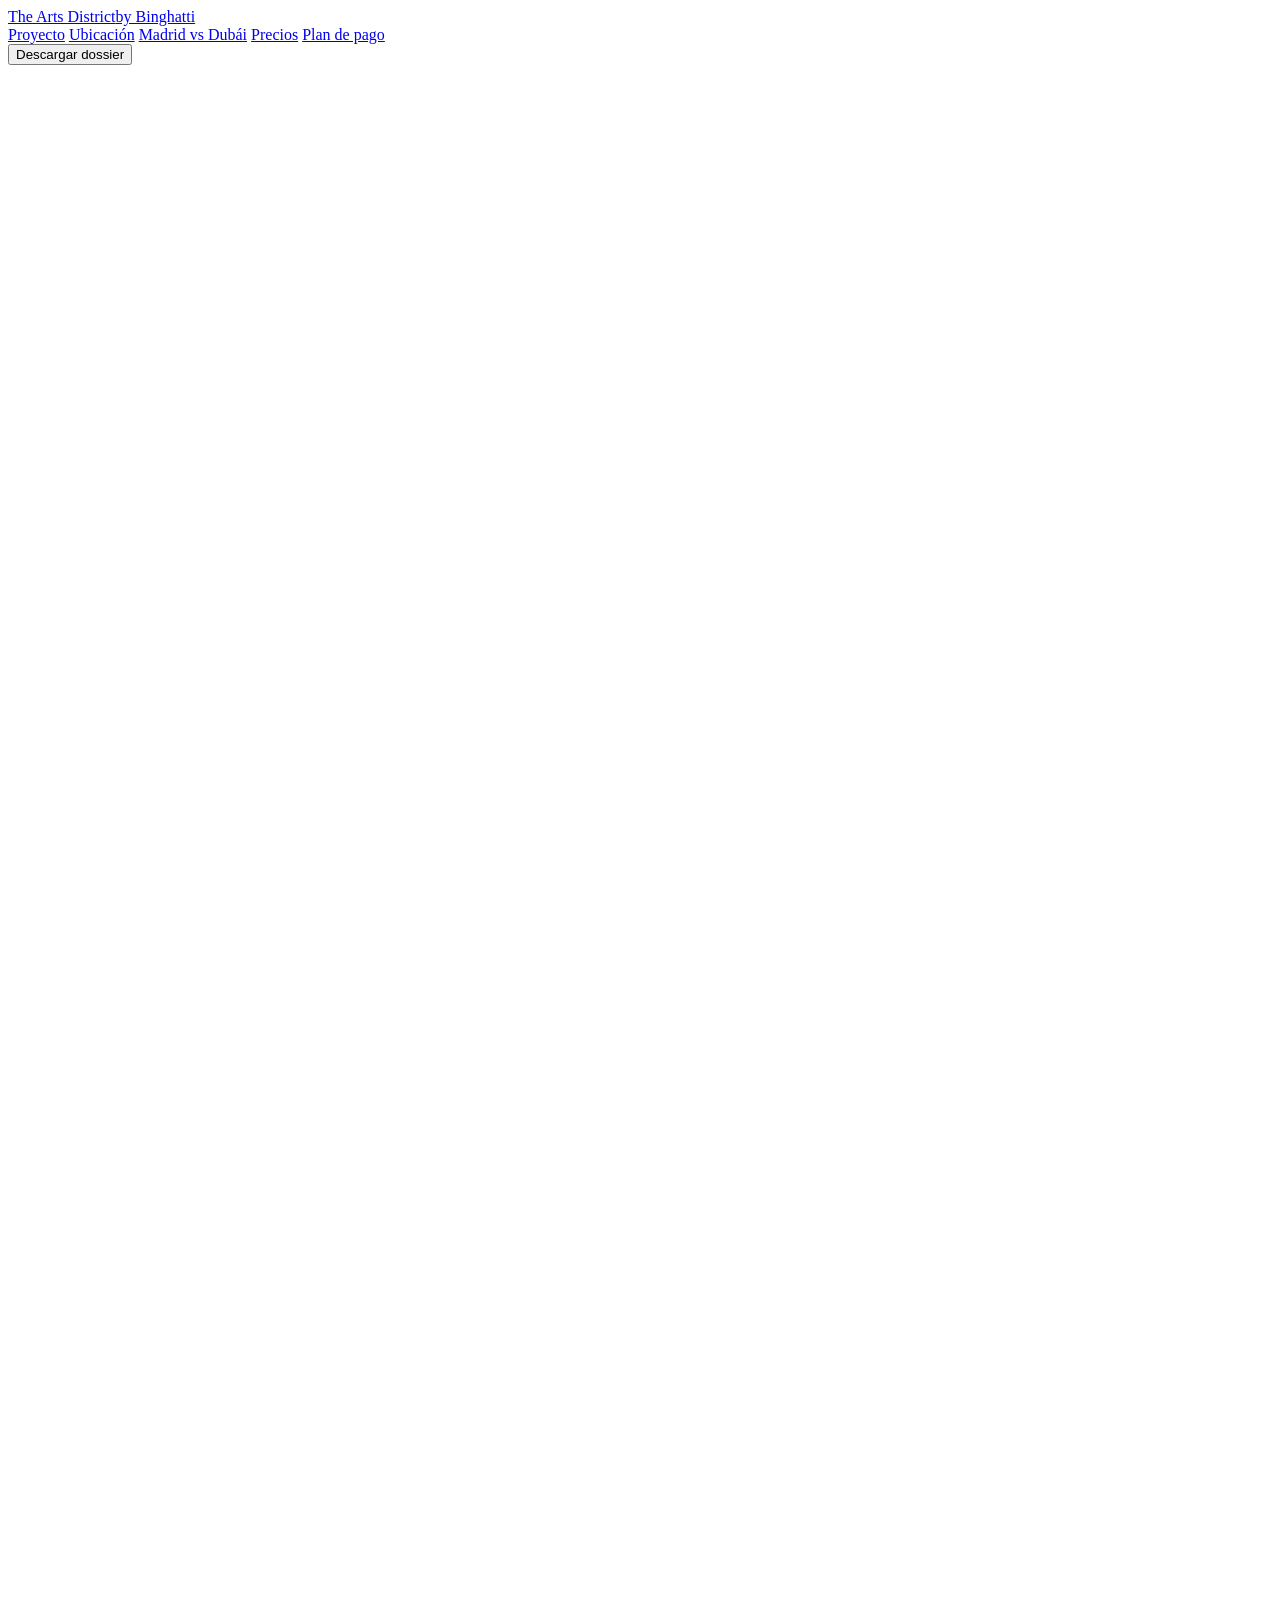
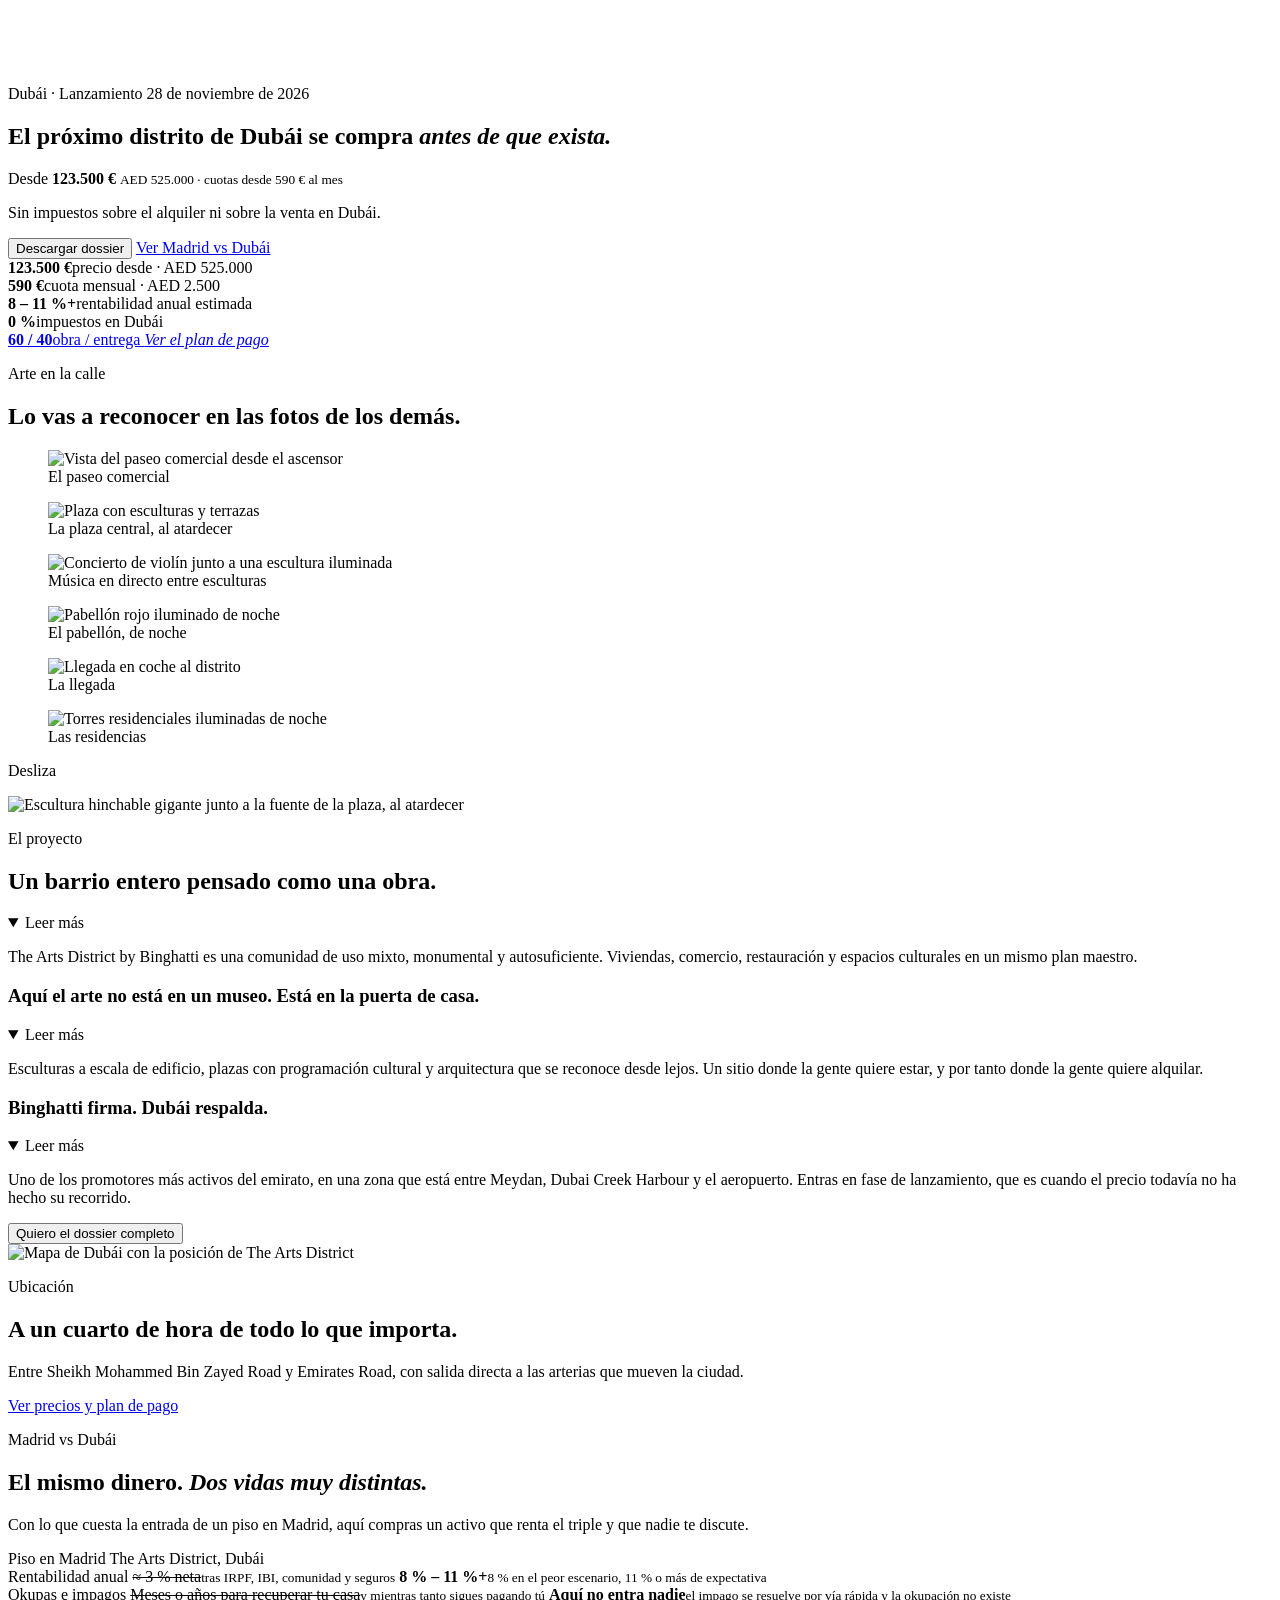
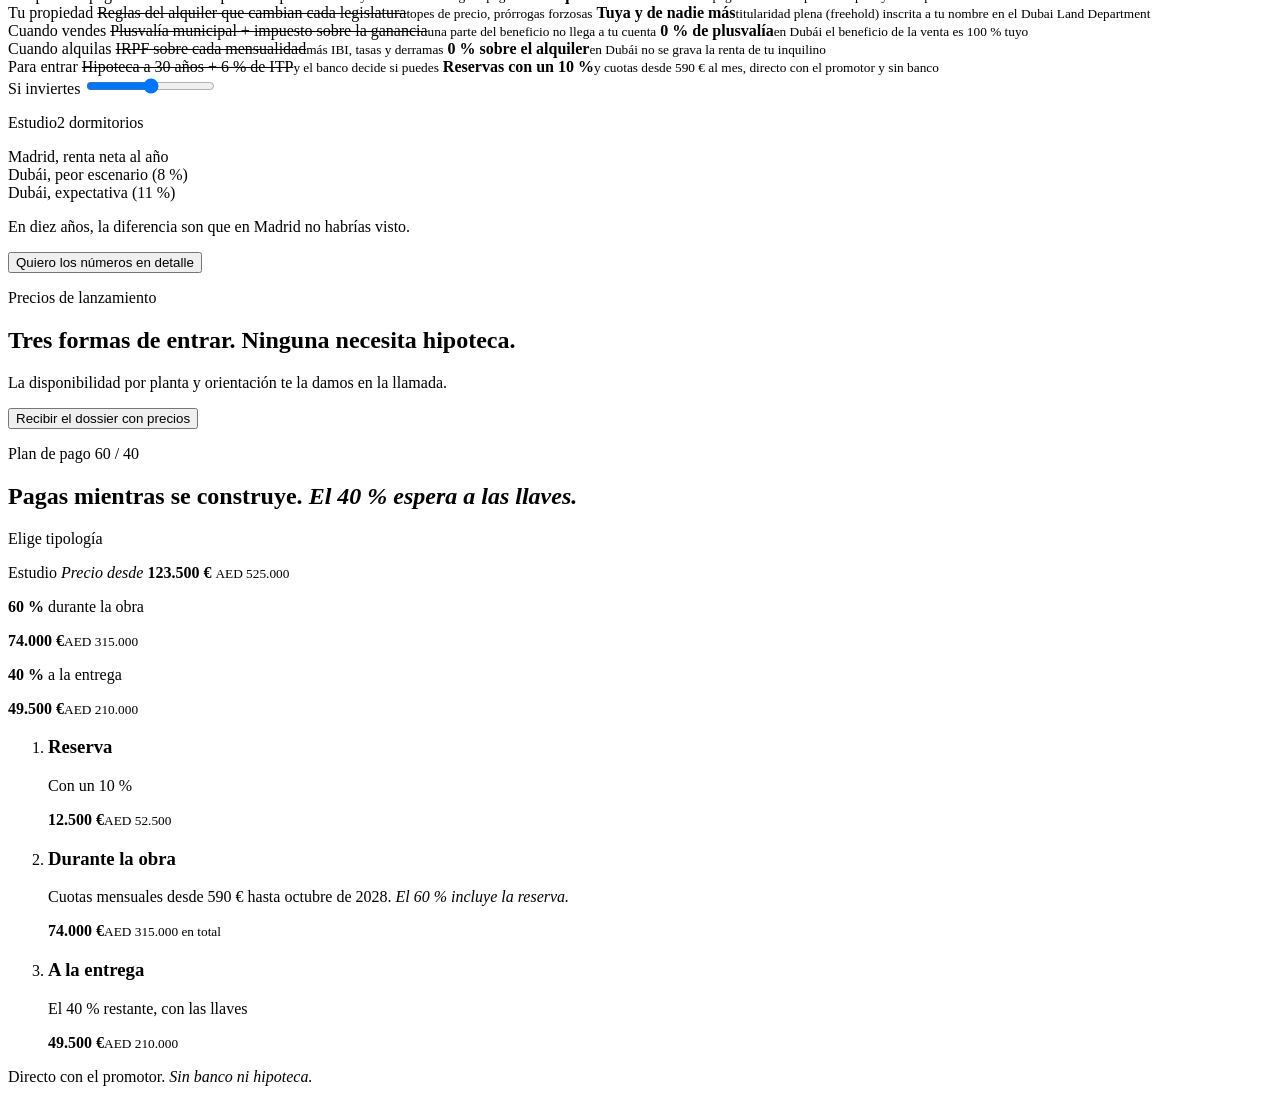
==== index.html @ 5433a5c9 "Las tres webs (A, B, C), dossier y README" ====
<!DOCTYPE html>
<html lang="es">
<head>
<meta charset="utf-8">
<meta name="viewport" content="width=device-width, initial-scale=1, viewport-fit=cover">
<meta name="theme-color" content="#1b0e09">
<title>The Arts District by Binghatti · Invierte en Dubái desde España</title>
<meta name="description" content="Estudios, 1 y 2 dormitorios en el nuevo distrito de las artes de Dubái. Desde 123.500 €, reserva con un 10 % y cuotas desde 590 € al mes.">
<link rel="preconnect" href="https://fonts.googleapis.com">
<link rel="preconnect" href="https://fonts.gstatic.com" crossorigin>
<link rel="stylesheet" href="https://fonts.googleapis.com/css2?family=Cormorant:ital,wght@0,300;0,400;0,500;1,300;1,400&family=Manrope:wght@400;500;600&display=swap">
<link rel="preload" as="image" href="assets/img/a-edificio-m.jpg" media="(max-width: 899px)">
<link rel="preload" as="image" href="assets/img/aerea.jpg" media="(min-width: 900px)">
<link rel="stylesheet" href="css/styles.css">
</head>
<body>

<header class="nav" id="nav">
  <a class="brand" href="#inicio" aria-label="The Arts District by Binghatti">
    <span class="brand-name">The Arts District</span><span class="brand-by">by Binghatti</span>
  </a>
  <nav class="nav-links" aria-label="Secciones">
    <a href="#proyecto">Proyecto</a>
    <a href="#ubicacion">Ubicación</a>
    <a href="#comparativa">Madrid vs Dubái</a>
    <a href="#precios">Precios</a>
    <a href="#plan" class="nav-plan">Plan de pago</a>
  </nav>
  <button class="btn btn-solid btn-sm nav-cta" data-lead="nav">Descargar dossier</button>
</header>

<main>

<!-- 1. PORTADA: el edificio primero -->
<section class="hero" id="inicio">
  <div class="hero-media">
    <picture>
      <source media="(min-width: 900px)" srcset="assets/img/aerea.jpg" width="1416" height="1600">
      <img src="assets/img/a-edificio-m.jpg" width="1000" height="1280" alt="El edificio de The Arts District visto desde el aire" fetchpriority="high">
    </picture>
    <p class="hero-tag">Dubái · Lanzamiento 28 de noviembre de 2026</p>
  </div>
  <div class="hero-panel">
    <h1>El próximo distrito de Dubái se compra <em>antes de que exista.</em></h1>
    <p class="hero-price">
      <span class="hero-from">Desde</span>
      <b data-precio>123.500 €</b>
      <small><span data-precio-aed>AED 525.000</span> · cuotas desde <span data-cuota>590 €</span> al mes</small>
    </p>
    <p class="hero-sub wide-only">Sin impuestos sobre el alquiler ni sobre la venta en Dubái.</p>
    <div class="hero-actions">
      <button class="btn btn-solid btn-block" data-lead="hero">Descargar dossier</button>
      <a class="btn btn-ghost wide-only" href="#comparativa">Ver Madrid vs Dubái</a>
    </div>
  </div>
</section>

<!-- 2. CIFRAS -->
<section class="figures" id="cifras" aria-label="Cifras clave">
  <div class="wrap figures-grid">
    <div><b data-precio>123.500 €</b><span>precio desde · AED 525.000</span></div>
    <div><b data-cuota>590 €</b><span>cuota mensual · AED 2.500</span></div>
    <div><b>8 – 11 %+</b><span>rentabilidad anual estimada</span></div>
    <div><b>0 %</b><span>impuestos en Dubái</span></div>
    <div><a class="fig-link" href="#plan"><b>60 / 40</b><span>obra / entrega <i>Ver el plan de pago</i></span></a></div>
  </div>
</section>

<!-- 3. GALERÍA -->
<section class="gallery" id="galeria">
  <div class="wrap gallery-head">
    <p class="eyebrow">Arte en la calle</p>
    <h2>Lo vas a reconocer en las fotos de los demás.</h2>
  </div>
  <div class="gallery-track" tabindex="0" aria-label="Galería de imágenes, desliza para ver más">
    <figure class="g-big"><img src="assets/img/a-ascensor-m.jpg" width="1239" height="1300" alt="Vista del paseo comercial desde el ascensor" loading="lazy"><figcaption>El paseo comercial</figcaption></figure>
    <figure class="g-wide"><img src="assets/img/a-plaza-m.jpg" srcset="assets/img/a-plaza-m.jpg 1700w, assets/img/plaza.jpg 2880w" sizes="(min-width: 900px) 62vw, 304px" width="1700" height="730" alt="Plaza con esculturas y terrazas" loading="lazy"><figcaption>La plaza central, al atardecer</figcaption></figure>
    <figure class="g-big"><img src="assets/img/a-violin-m.jpg" width="1040" height="1300" alt="Concierto de violín junto a una escultura iluminada" loading="lazy"><figcaption>Música en directo entre esculturas</figcaption></figure>
    <figure class="g-small"><img src="assets/img/pabellon.jpg" width="456" height="664" alt="Pabellón rojo iluminado de noche" loading="lazy"><figcaption>El pabellón, de noche</figcaption></figure>
    <figure class="g-small"><img src="assets/img/llegada.jpg" width="456" height="664" alt="Llegada en coche al distrito" loading="lazy"><figcaption>La llegada</figcaption></figure>
    <figure class="g-small"><img src="assets/img/torre-noche.jpg" width="456" height="664" alt="Torres residenciales iluminadas de noche" loading="lazy"><figcaption>Las residencias</figcaption></figure>
  </div>
  <p class="gallery-hint" aria-hidden="true">Desliza</p>
</section>

<!-- 4. PROYECTO -->
<section class="project" id="proyecto">
  <div class="project-media"><img src="assets/img/a-arte.jpg" width="1240" height="1237" alt="Escultura hinchable gigante junto a la fuente de la plaza, al atardecer" loading="lazy"></div>
  <div class="project-text">
    <article>
      <p class="eyebrow">El proyecto</p>
      <h2>Un barrio entero pensado como una obra.</h2>
      <details class="more"><summary>Leer más</summary>
        <p>The Arts District by Binghatti es una comunidad de uso mixto, monumental y autosuficiente. Viviendas, comercio, restauración y espacios culturales en un mismo plan maestro.</p>
      </details>
    </article>
    <article>
      <h3>Aquí el arte no está en un museo. Está en la puerta de casa.</h3>
      <details class="more"><summary>Leer más</summary>
        <p>Esculturas a escala de edificio, plazas con programación cultural y arquitectura que se reconoce desde lejos. Un sitio donde la gente quiere estar, y por tanto donde la gente quiere alquilar.</p>
      </details>
    </article>
    <article>
      <h3>Binghatti firma. Dubái respalda.</h3>
      <details class="more"><summary>Leer más</summary>
        <p>Uno de los promotores más activos del emirato, en una zona que está entre Meydan, Dubai Creek Harbour y el aeropuerto. Entras en fase de lanzamiento, que es cuando el precio todavía no ha hecho su recorrido.</p>
      </details>
      <button class="link-cta" data-lead="proyecto">Quiero el dossier completo</button>
    </article>
  </div>
</section>

<!-- 5. UBICACIÓN -->
<section class="location" id="ubicacion">
  <div class="location-map"><img src="assets/img/a-mapa-m.jpg" width="1400" height="1086" alt="Mapa de Dubái con la posición de The Arts District" loading="lazy"></div>
  <div class="location-body">
    <p class="eyebrow">Ubicación</p>
    <h2>A un cuarto de hora de todo lo que importa.</h2>
    <p class="location-note wide-only">Entre Sheikh Mohammed Bin Zayed Road y Emirates Road, con salida directa a las arterias que mueven la ciudad.</p>
    <ol class="distances" id="distances"></ol>
    <a class="link-cta" href="#precios">Ver precios y plan de pago</a>
  </div>
</section>

<!-- 6. COMPARATIVA -->
<section class="versus" id="comparativa">
  <div class="wrap">
    <div class="versus-head">
      <p class="eyebrow">Madrid vs Dubái</p>
      <h2>El mismo dinero. <em>Dos vidas muy distintas.</em></h2>
      <p class="wide-only">Con lo que cuesta la entrada de un piso en Madrid, aquí compras un activo que renta el triple y que nadie te discute.</p>
    </div>

    <div class="versus-table">
      <div class="vs-row vs-headrow" aria-hidden="true">
        <span></span>
        <span>Piso en Madrid</span>
        <span>The Arts District, Dubái</span>
      </div>
      <div class="vs-row">
        <span class="vs-k">Rentabilidad anual</span>
        <span class="vs-m"><s>≈ 3 % neta</s><small>tras IRPF, IBI, comunidad y seguros</small></span>
        <span class="vs-d"><b>8 % – 11 %+</b><small>8 % en el peor escenario, 11 % o más de expectativa</small></span>
      </div>
      <div class="vs-row">
        <span class="vs-k">Okupas e impagos</span>
        <span class="vs-m"><s>Meses o años para recuperar tu casa</s><small>y mientras tanto sigues pagando tú</small></span>
        <span class="vs-d"><b>Aquí no entra nadie</b><small>el impago se resuelve por vía rápida y la okupación no existe</small></span>
      </div>
      <div class="vs-row">
        <span class="vs-k">Tu propiedad</span>
        <span class="vs-m"><s>Reglas del alquiler que cambian cada legislatura</s><small>topes de precio, prórrogas forzosas</small></span>
        <span class="vs-d"><b>Tuya y de nadie más</b><small>titularidad plena (freehold) inscrita a tu nombre en el Dubai Land Department</small></span>
      </div>
      <div class="vs-row">
        <span class="vs-k">Cuando vendes</span>
        <span class="vs-m"><s>Plusvalía municipal + impuesto sobre la ganancia</s><small>una parte del beneficio no llega a tu cuenta</small></span>
        <span class="vs-d"><b>0 % de plusvalía</b><small>en Dubái el beneficio de la venta es 100 % tuyo</small></span>
      </div>
      <div class="vs-row">
        <span class="vs-k">Cuando alquilas</span>
        <span class="vs-m"><s>IRPF sobre cada mensualidad</s><small>más IBI, tasas y derramas</small></span>
        <span class="vs-d"><b>0 % sobre el alquiler</b><small>en Dubái no se grava la renta de tu inquilino</small></span>
      </div>
      <div class="vs-row">
        <span class="vs-k">Para entrar</span>
        <span class="vs-m"><s>Hipoteca a 30 años + 6 % de ITP</s><small>y el banco decide si puedes</small></span>
        <span class="vs-d"><b>Reservas con un 10 %</b><small>y cuotas desde <span data-cuota>590 €</span> al mes, directo con el promotor y sin banco</small></span>
      </div>
    </div>
  </div>

  <div class="calc" id="calc">
    <div class="calc-inner">
      <div class="calc-in">
        <label for="calc-range">Si inviertes</label>
        <output id="calc-amount" for="calc-range"></output>
        <input type="range" id="calc-range" aria-label="Importe de la inversión en euros">
        <p class="calc-scale" aria-hidden="true"><span>Estudio</span><span>2 dormitorios</span></p>
      </div>
      <div class="calc-out">
        <div class="calc-m"><span>Madrid, renta neta al año</span><s id="calc-madrid"></s></div>
        <div class="calc-d"><span>Dubái, peor escenario (8 %)</span><b id="calc-d8"></b></div>
        <div class="calc-d calc-top"><span>Dubái, expectativa (11 %)</span><b id="calc-d11"></b></div>
      </div>
      <p class="calc-line">En diez años, la diferencia son <b id="calc-diff"></b> que en Madrid no habrías visto.</p>
      <button class="btn btn-solid btn-block" data-lead="comparativa">Quiero los números en detalle</button>
    </div>
  </div>
</section>

<!-- 7. PRECIOS -->
<section class="prices" id="precios">
  <div class="wrap">
    <div class="prices-head">
      <p class="eyebrow">Precios de lanzamiento</p>
      <h2>Tres formas de entrar. Ninguna necesita hipoteca.</h2>
    </div>
    <div class="price-grid" id="price-grid"></div>
    <div class="inline-lead">
      <p>La disponibilidad por planta y orientación te la damos en la llamada.</p>
      <button class="btn btn-solid" data-lead="precios">Recibir el dossier con precios</button>
    </div>
  </div>
</section>

<!-- 8. PLAN DE PAGO 60 / 40 (main.js rellena #plan-tabs y los [data-plan]) -->
<section class="plan" id="plan">
  <div class="wrap">
    <div class="plan-head">
      <div>
        <p class="eyebrow">Plan de pago 60 / 40</p>
        <h2>Pagas mientras se construye. <em>El 40 % espera a las llaves.</em></h2>
      </div>
      <div class="plan-pick">
        <p class="plan-pick-label" id="plan-pick-label">Elige tipología</p>
        <div class="plan-tabs" id="plan-tabs" aria-labelledby="plan-pick-label"></div>
      </div>
    </div>

    <div class="plan-panel" id="plan-panel" aria-live="polite">
      <p class="plan-unit">
        <span><span data-plan="nombre">Estudio</span> <i>Precio desde</i></span>
        <b data-plan="precio">123.500 €</b>
        <small data-plan="precio-aed">AED 525.000</small>
      </p>

      <div class="split">
        <div class="split-a">
          <p class="split-k"><b>60 %</b> <span>durante la obra</span></p>
          <p class="split-v"><b data-plan="obra">74.000 €</b><small data-plan="obra-aed">AED 315.000</small></p>
        </div>
        <div class="split-b">
          <p class="split-k"><b>40 %</b> <span>a la entrega</span></p>
          <p class="split-v"><b data-plan="entrega">49.500 €</b><small data-plan="entrega-aed">AED 210.000</small></p>
        </div>
      </div>

      <ol class="stages">
        <li>
          <div class="stage-t"><h3>Reserva</h3><p>Con un 10 %</p></div>
          <p class="stage-v"><b data-plan="reserva">12.500 €</b><small data-plan="reserva-aed">AED 52.500</small></p>
        </li>
        <li>
          <div class="stage-t"><h3>Durante la obra</h3><p>Cuotas mensuales desde <span data-plan="cuota">590 €</span> hasta octubre de 2028. <i>El 60 % incluye la reserva.</i></p></div>
          <p class="stage-v"><b data-plan="obra">74.000 €</b><small><span data-plan="obra-aed">AED 315.000</span> en total</small></p>
        </li>
        <li>
          <div class="stage-t"><h3>A la entrega</h3><p>El 40 % restante, con las llaves</p></div>
          <p class="stage-v"><b data-plan="entrega">49.500 €</b><small data-plan="entrega-aed">AED 210.000</small></p>
        </li>
      </ol>
    </div>

    <div class="plan-foot">
      <p>Directo con el promotor. <em>Sin banco ni hipoteca.</em></p>
      <button class="btn btn-solid" data-lead="plan" data-plan-lead>Recibir el plan de pago completo</button>
    </div>
  </div>
</section>

<!-- 9. PREGUNTAS -->
<section class="faq" id="faq">
  <div class="wrap faq-grid">
    <div class="faq-head">
      <p class="eyebrow">Preguntas frecuentes</p>
      <h2>Seis dudas, seis respuestas cortas.</h2>
    </div>
    <div class="faq-list">
      <details><summary>¿Cuánto necesito para empezar?</summary><p>La reserva es del 10 %. A partir de ahí, cuotas mensuales desde <span data-cuota>590 €</span> durante la obra.</p></details>
      <details><summary>¿Necesito hipoteca?</summary><p>No. El plan 60 / 40 se paga directamente al promotor: 60 % durante la obra y 40 % a la entrega.</p></details>
      <details><summary>¿Hay gastos de compra?</summary><p>Sí. En la reserva se abonan el 4 % del Dubai Land Department y la tasa de registro Oqood. Te damos el desglose exacto en la llamada.</p></details>
      <details><summary>¿La propiedad queda a mi nombre?</summary><p>Sí. Es titularidad plena (freehold), inscrita a tu nombre en el Dubai Land Department.</p></details>
      <details><summary>¿Qué rentabilidad puedo esperar?</summary><p>Estimamos un 8 % en el peor escenario y un 11 % o más como expectativa. Son estimaciones, no una garantía.</p></details>
      <details><summary>¿Qué recibo al dejar mis datos?</summary><p>El dossier en PDF al momento y una llamada para ver disponibilidad y resolver dudas. Sin compromiso.</p></details>
    </div>
    <p class="faq-cta"><button class="link-cta" data-lead="faq">Resolver mis dudas en una llamada</button></p>
  </div>
</section>

<!-- 10. CIERRE -->
<section class="closing" id="dossier">
  <div class="closing-media"><img src="assets/img/a-canyon-m.jpg" srcset="assets/img/a-canyon-m.jpg 1600w, assets/img/canyon.jpg 2880w" sizes="100vw" width="1600" height="679" alt="" loading="lazy"></div>
  <div class="closing-grid">
    <div class="closing-text">
      <p class="eyebrow">Lista prioritaria</p>
      <h2>Las mejores unidades se asignan el 28 de noviembre.</h2>
      <div class="steps" id="pasos">
        <p class="steps-title">Cómo funciona</p>
        <ol>
          <li><b>Descarga el dossier</b><span>Precios, plan de pago completo y planos, en un PDF.</span></li>
          <li><b>Te llamamos</b><span>Vemos qué unidades quedan, a qué precio, y resolvemos tus dudas.</span></li>
          <li><b>Reservas desde España</b><span>Con un 10 % y directo con el promotor.</span></li>
        </ol>
      </div>
    </div>
    <form class="lead-form" data-form="cierre" novalidate>
      <h3>Descarga el dossier</h3>
      <p class="lm-sub">Un PDF que se descarga al momento.</p>
      <div class="incl">
        <p>Qué incluye el dossier</p>
        <ul>
          <li>Precios de salida por tipología</li>
          <li>Plan de pago completo, mes a mes</li>
          <li>Planos de estudio, 1 y 2 dormitorios</li>
        </ul>
      </div>
      <div class="field"><label for="c-nombre">Nombre</label><input id="c-nombre" name="nombre" type="text" autocomplete="name" required></div>
      <div class="field field-tel"><label for="c-tel">Teléfono (WhatsApp)</label>
        <div class="tel"><select name="prefijo" aria-label="Prefijo" id="c-pref"></select><input id="c-tel" name="telefono" type="tel" inputmode="tel" autocomplete="tel-national" required></div></div>
      <div class="field"><label for="c-email">Email</label><input id="c-email" name="email" type="email" autocomplete="email" required></div>
      <div class="field"><label for="c-tipo">Me interesa</label><select id="c-tipo" name="tipologia"><option>Estudio</option><option>1 dormitorio</option><option>2 dormitorios</option><option>Aún no lo sé</option></select></div>
      <p class="form-error" role="alert" hidden></p>
      <button class="btn btn-solid btn-block" type="submit">Descargar dossier</button>
      <p class="form-note">Sin compromiso. Solo te llamamos para este proyecto.</p>
      <div class="form-done" role="status" hidden><b>Listo.</b> <span>Tu dossier se está descargando. Te llamamos en breve.</span> <a href="assets/dossier-the-arts-district.pdf" download>Descargar de nuevo</a></div>
    </form>
  </div>
  <p class="endline">The Arts District by Binghatti · Dubái, Emiratos Árabes Unidos</p>
</section>

</main>

<div class="mobile-bar"><span>Desde <b data-precio>123.500 €</b></span><button class="btn btn-solid btn-sm" data-lead="barra-movil">Descargar dossier</button></div>

<!-- Formulario en ventana -->
<div class="modal" id="lead-modal" hidden>
  <div class="modal-back" data-close></div>
  <div class="modal-box" role="dialog" aria-modal="true" aria-labelledby="lm-title">
    <button class="modal-x" data-close aria-label="Cerrar">×</button>
    <div class="modal-media"><img src="assets/img/a-ascensor-m.jpg" width="1239" height="1300" alt="" loading="lazy"></div>
    <form class="lead-form lead-form-modal" data-form="modal" novalidate>
      <h3 id="lm-title">Descarga el dossier</h3>
      <p class="lm-sub">Un PDF que se descarga al momento.</p>
      <div class="incl">
        <p>Qué incluye el dossier</p>
        <ul>
          <li>Precios de salida por tipología</li>
          <li>Plan de pago completo, mes a mes</li>
          <li>Planos de estudio, 1 y 2 dormitorios</li>
        </ul>
      </div>
      <div class="field"><label for="m-nombre">Nombre</label><input id="m-nombre" name="nombre" type="text" autocomplete="name" required></div>
      <div class="field field-tel"><label for="m-tel">Teléfono (WhatsApp)</label>
        <div class="tel"><select name="prefijo" aria-label="Prefijo" id="m-pref"></select><input id="m-tel" name="telefono" type="tel" inputmode="tel" autocomplete="tel-national" required></div></div>
      <div class="field"><label for="m-email">Email</label><input id="m-email" name="email" type="email" autocomplete="email" required></div>
      <div class="field"><label for="m-tipo">Me interesa</label><select id="m-tipo" name="tipologia"><option>Estudio</option><option>1 dormitorio</option><option>2 dormitorios</option><option>Aún no lo sé</option></select></div>
      <p class="form-error" role="alert" hidden></p>
      <button class="btn btn-solid btn-block" type="submit">Descargar dossier</button>
      <p class="form-note">Sin compromiso. Solo te llamamos para este proyecto.</p>
      <div class="form-done" role="status" hidden><b>Listo.</b> <span>Tu dossier se está descargando. Te llamamos en breve.</span> <a href="assets/dossier-the-arts-district.pdf" download>Descargar de nuevo</a></div>
    </form>
  </div>
</div>

<script src="js/data.js"></script>
<script src="js/main.js"></script>
<script>
/* Solo para esta versión: relleno del deslizador, textos desplegados en pantallas anchas,
   transición breve al cambiar de tipología en el plan y título de la ventana según el botón pulsado. */
(function () {
  var r = document.getElementById("calc-range");
  function fill() { r.style.setProperty("--p", ((r.value - r.min) / (r.max - r.min) * 100) + "%"); }
  r.addEventListener("input", fill); fill();
  var wide = window.matchMedia("(min-width: 900px)");
  function openAll() { if (wide.matches) document.querySelectorAll("details.more").forEach(function (d) { d.open = true; }); }
  openAll();
  if (wide.addEventListener) wide.addEventListener("change", openAll);

  var panel = document.getElementById("plan-panel"), tabs = document.getElementById("plan-tabs");
  tabs.addEventListener("click", function (e) {
    if (!e.target.closest("button[data-u]")) return;
    panel.classList.remove("is-swap"); void panel.offsetWidth; panel.classList.add("is-swap");
  });

  var title = document.getElementById("lm-title"), base = title.textContent;
  document.addEventListener("click", function (e) {
    var b = e.target.closest("[data-lead]"); if (!b) return;
    var src = b.dataset.lead;
    title.textContent = src === "plan" ? "Recibe el plan de pago completo"
      : src.indexOf("precio-") === 0 ? "Disponibilidad y dossier"
      : src === "faq" ? "Dossier y llamada" : base;
  });
})();
</script>
</body>
</html>
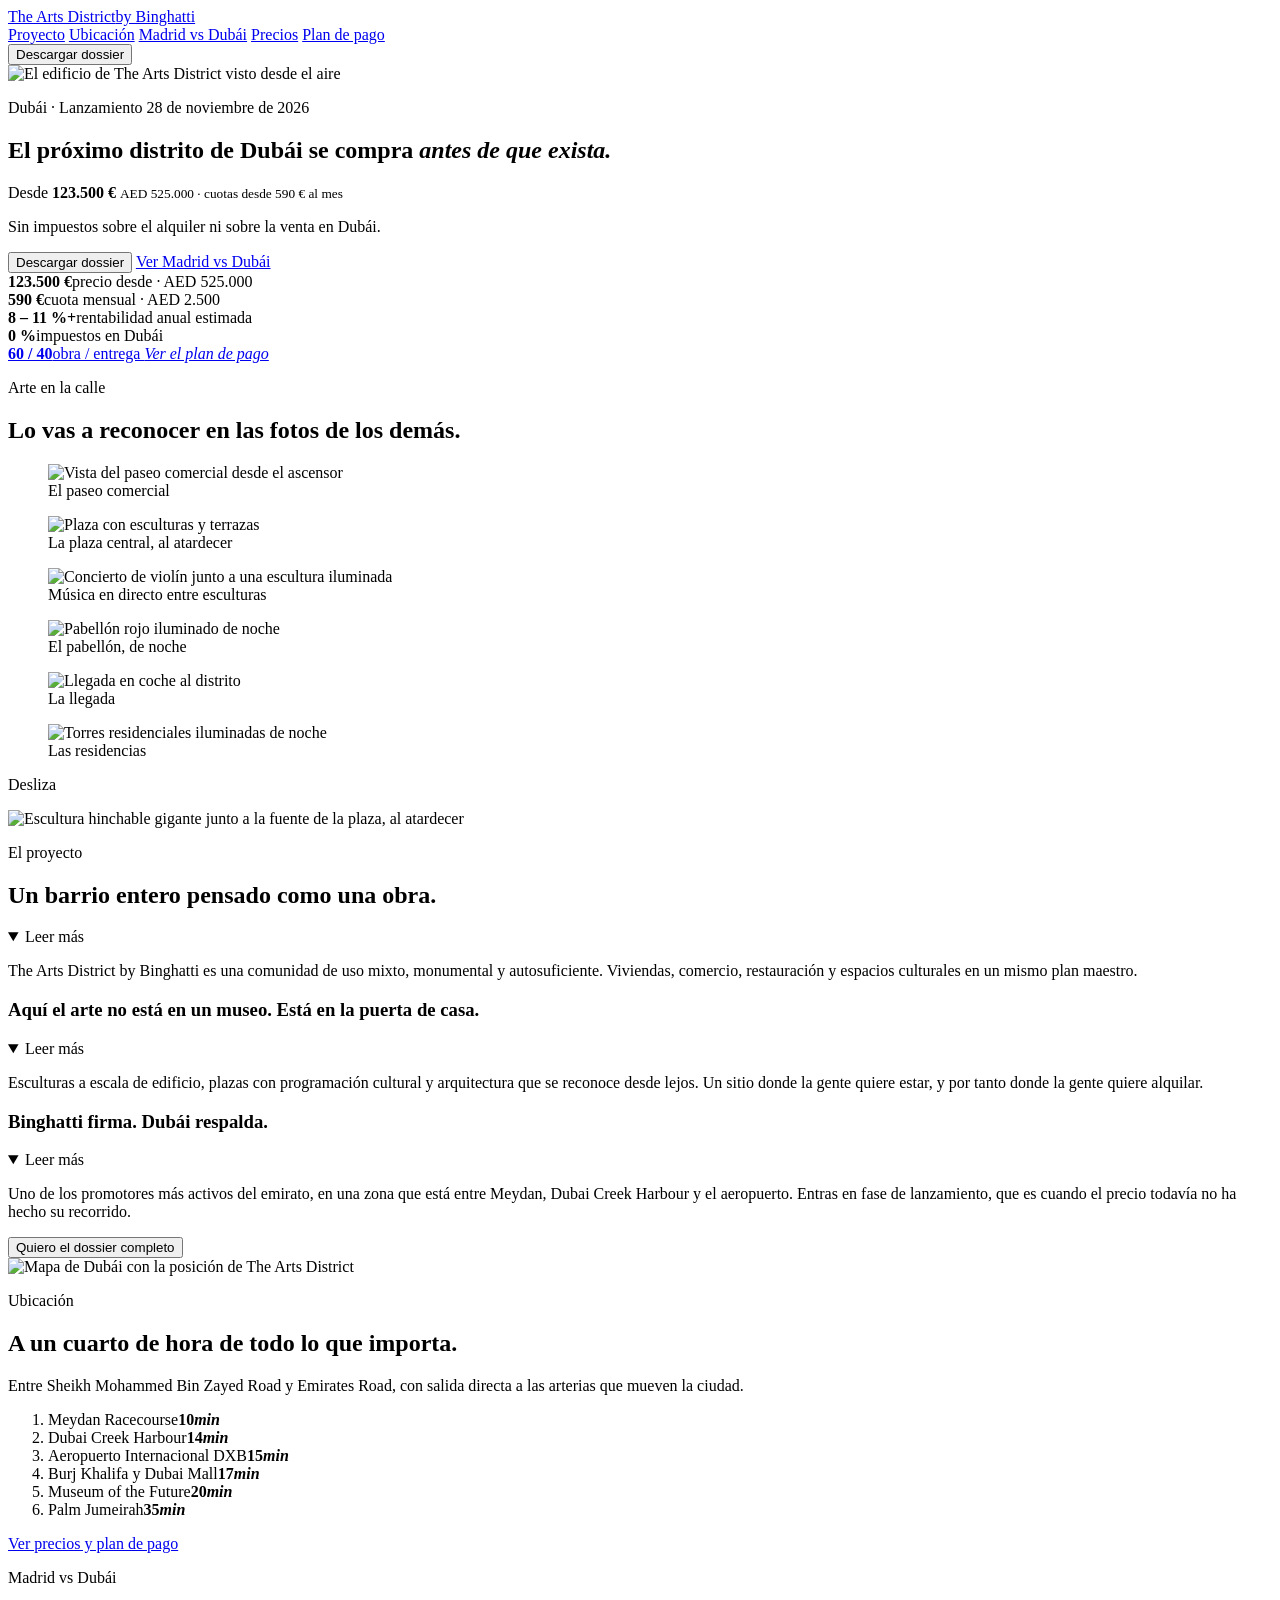
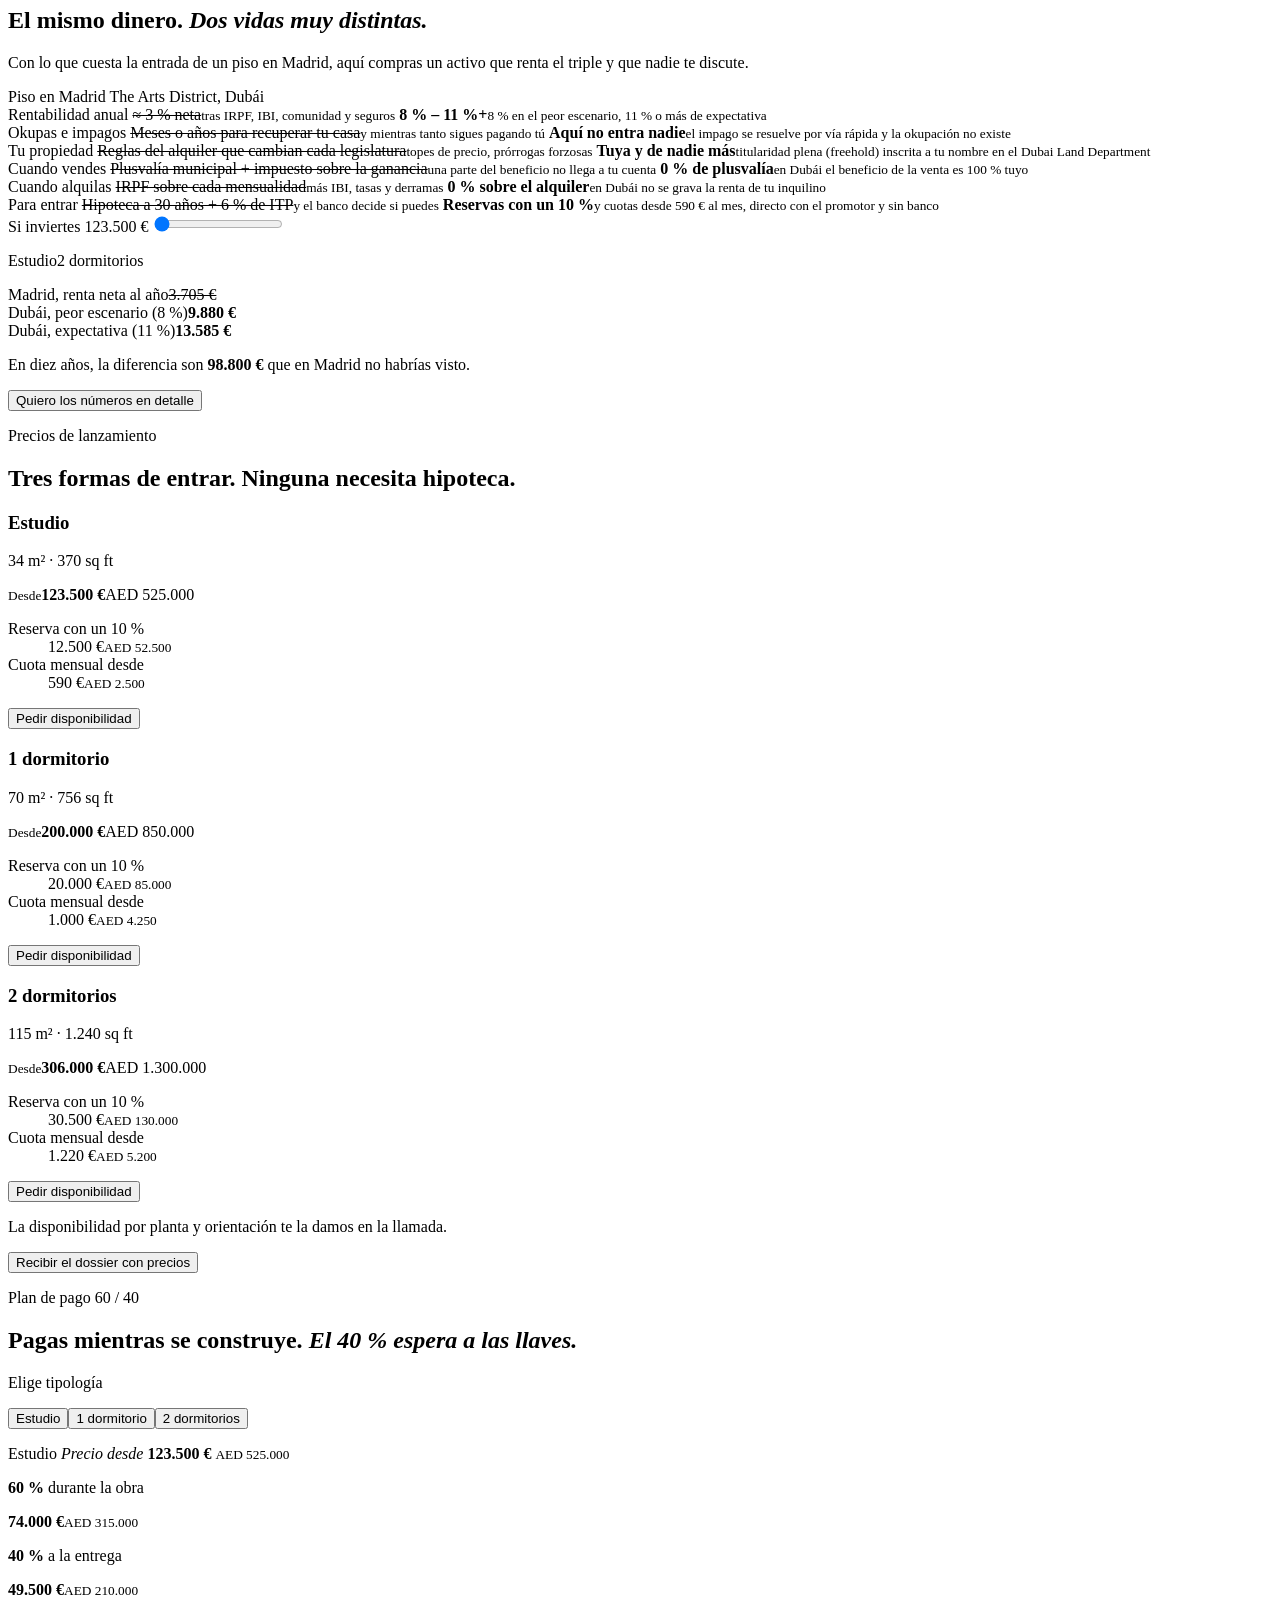
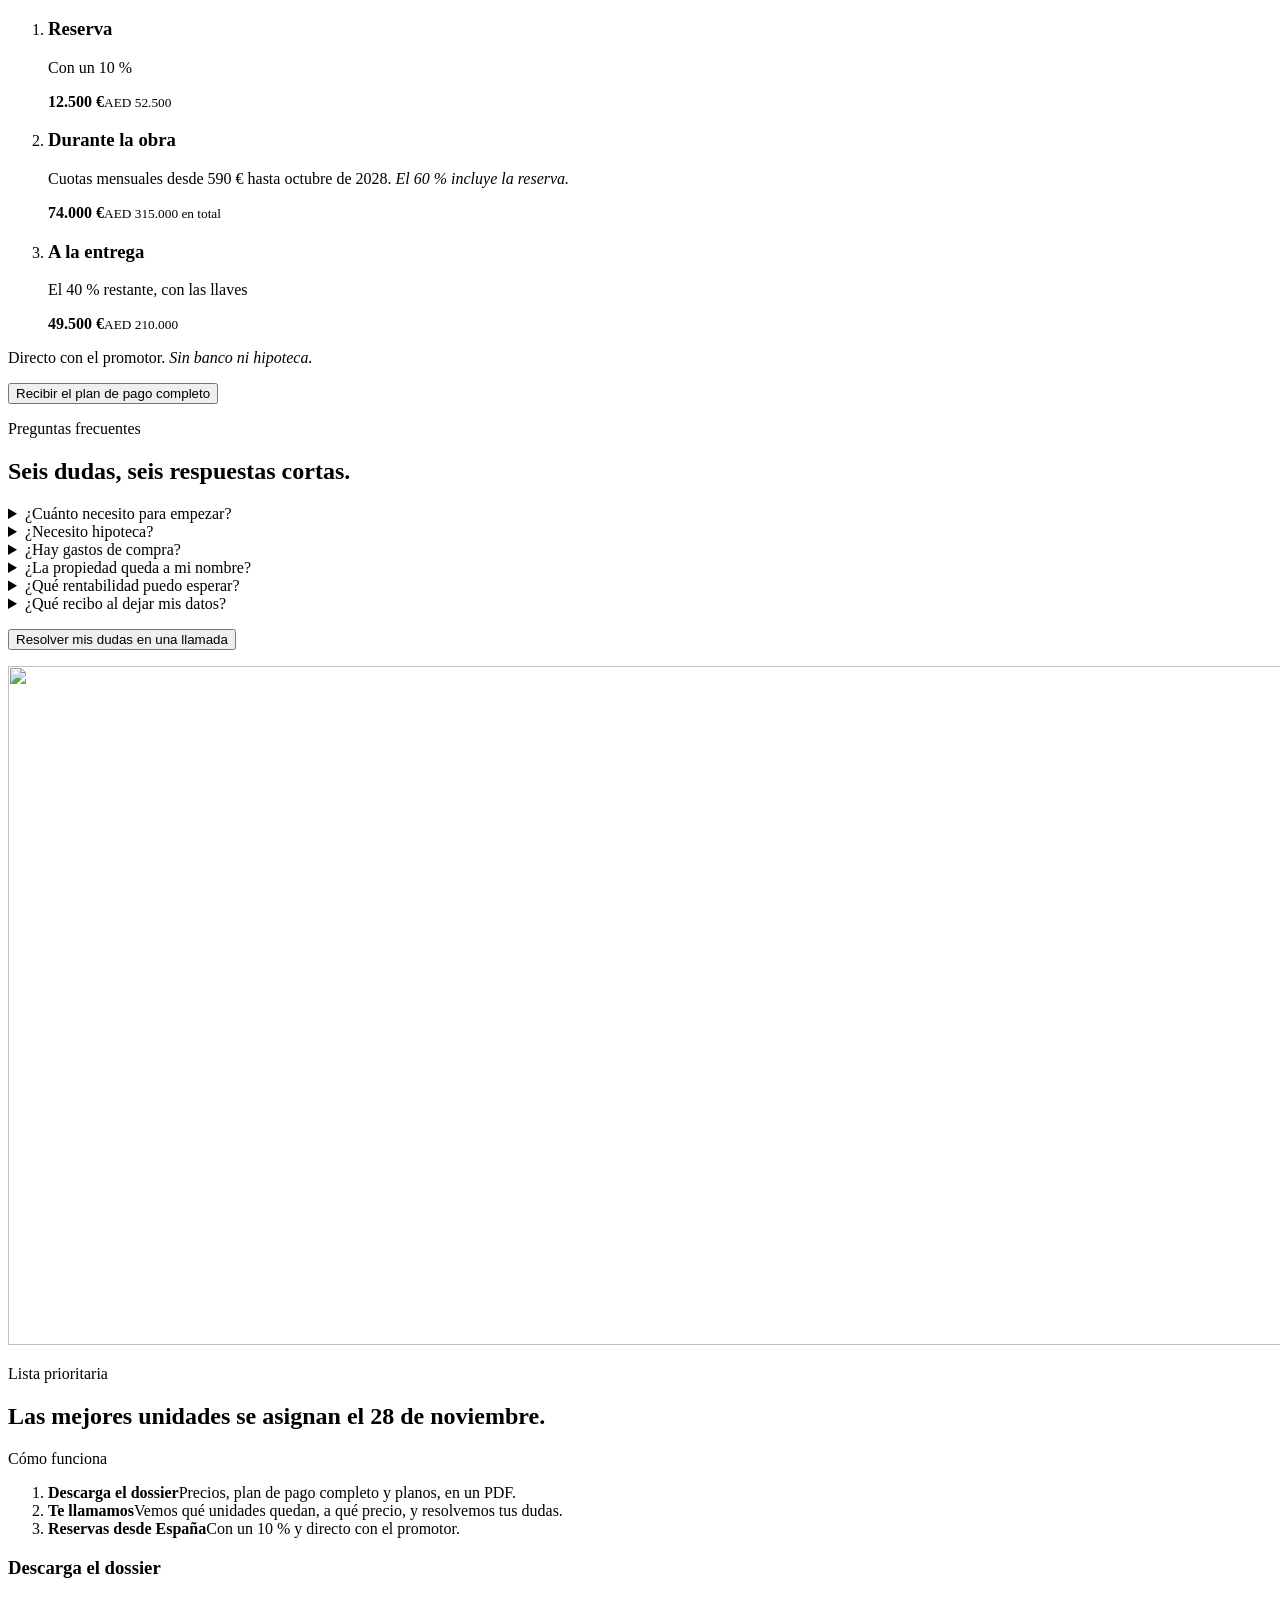
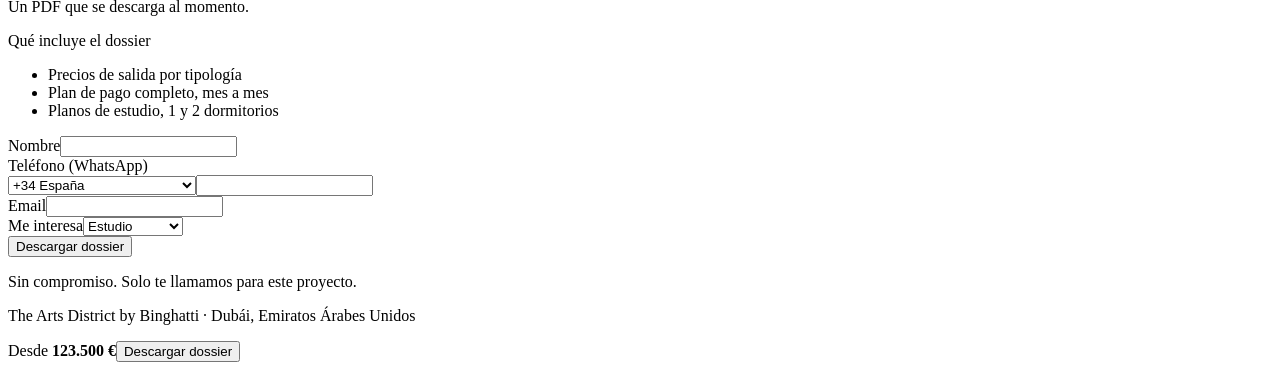
==== commit 9a25230b: "Web Atardecer: index.html con SEO y archivos de hosting" ====
--- a/index.html
+++ b/index.html
@@ -6,6 +6,138 @@
 <meta name="theme-color" content="#1b0e09">
 <title>The Arts District by Binghatti · Invierte en Dubái desde España</title>
 <meta name="description" content="Estudios, 1 y 2 dormitorios en el nuevo distrito de las artes de Dubái. Desde 123.500 €, reserva con un 10 % y cuotas desde 590 € al mes.">
+<meta name="robots" content="index, follow, max-image-preview:large, max-snippet:-1">
+<link rel="canonical" href="https://TU-DOMINIO.com/">
+<link rel="icon" href="favicon.svg" type="image/svg+xml">
+<link rel="apple-touch-icon" href="apple-touch-icon.png">
+<meta property="og:type" content="website">
+<meta property="og:locale" content="es_ES">
+<meta property="og:site_name" content="The Arts District by Binghatti">
+<meta property="og:title" content="The Arts District by Binghatti · Invierte en Dubái desde España">
+<meta property="og:description" content="Estudios, 1 y 2 dormitorios en el nuevo distrito de las artes de Dubái. Desde 123.500 €, reserva con un 10 % y cuotas desde 590 € al mes.">
+<meta property="og:url" content="https://TU-DOMINIO.com/">
+<meta property="og:image" content="https://TU-DOMINIO.com/assets/img/og.jpg">
+<meta property="og:image:width" content="1200">
+<meta property="og:image:height" content="630">
+<meta property="og:image:alt" content="The Arts District by Binghatti, Dubái">
+<meta name="twitter:card" content="summary_large_image">
+<meta name="twitter:title" content="The Arts District by Binghatti · Invierte en Dubái desde España">
+<meta name="twitter:description" content="Estudios, 1 y 2 dormitorios en el nuevo distrito de las artes de Dubái. Desde 123.500 €, reserva con un 10 % y cuotas desde 590 € al mes.">
+<meta name="twitter:image" content="https://TU-DOMINIO.com/assets/img/og.jpg">
+<script type="application/ld+json">
+{
+ "@context": "https://schema.org",
+ "@graph": [
+  {
+   "@type": "WebSite",
+   "@id": "https://TU-DOMINIO.com/#website",
+   "url": "https://TU-DOMINIO.com/",
+   "name": "The Arts District by Binghatti",
+   "inLanguage": "es"
+  },
+  {
+   "@type": "RealEstateListing",
+   "@id": "https://TU-DOMINIO.com/#webpage",
+   "url": "https://TU-DOMINIO.com/",
+   "name": "The Arts District by Binghatti · Invierte en Dubái desde España",
+   "description": "Estudios, 1 y 2 dormitorios en el nuevo distrito de las artes de Dubái. Desde 123.500 €, reserva con un 10 % y cuotas desde 590 € al mes.",
+   "inLanguage": "es",
+   "isPartOf": {
+    "@id": "https://TU-DOMINIO.com/#website"
+   },
+   "primaryImageOfPage": {
+    "@type": "ImageObject",
+    "url": "https://TU-DOMINIO.com/assets/img/og.jpg",
+    "width": 1200,
+    "height": 630
+   },
+   "about": {
+    "@id": "https://TU-DOMINIO.com/#proyecto"
+   },
+   "offers": {
+    "@type": "AggregateOffer",
+    "priceCurrency": "AED",
+    "lowPrice": 525000,
+    "highPrice": 1300000,
+    "offerCount": 3,
+    "availability": "https://schema.org/PreOrder"
+   }
+  },
+  {
+   "@type": "ApartmentComplex",
+   "@id": "https://TU-DOMINIO.com/#proyecto",
+   "name": "The Arts District by Binghatti",
+   "description": "Estudios y apartamentos de 1 y 2 dormitorios en el nuevo distrito de las artes de Dubái.",
+   "image": "https://TU-DOMINIO.com/assets/img/og.jpg",
+   "brand": {
+    "@type": "Brand",
+    "name": "Binghatti"
+   },
+   "address": {
+    "@type": "PostalAddress",
+    "addressLocality": "Dubái",
+    "addressCountry": "AE"
+   }
+  },
+  {
+   "@type": "FAQPage",
+   "@id": "https://TU-DOMINIO.com/#faq",
+   "inLanguage": "es",
+   "mainEntity": [
+    {
+     "@type": "Question",
+     "name": "¿Cuánto necesito para empezar?",
+     "acceptedAnswer": {
+      "@type": "Answer",
+      "text": "La reserva es del 10 %. A partir de ahí, cuotas mensuales desde 590 € durante la obra."
+     }
+    },
+    {
+     "@type": "Question",
+     "name": "¿Necesito hipoteca?",
+     "acceptedAnswer": {
+      "@type": "Answer",
+      "text": "No. El plan 60 / 40 se paga directamente al promotor: 60 % durante la obra y 40 % a la entrega."
+     }
+    },
+    {
+     "@type": "Question",
+     "name": "¿Hay gastos de compra?",
+     "acceptedAnswer": {
+      "@type": "Answer",
+      "text": "Sí. En la reserva se abonan el 4 % del Dubai Land Department y la tasa de registro Oqood. Te damos el desglose exacto en la llamada."
+     }
+    },
+    {
+     "@type": "Question",
+     "name": "¿La propiedad queda a mi nombre?",
+     "acceptedAnswer": {
+      "@type": "Answer",
+      "text": "Sí. Es titularidad plena (freehold), inscrita a tu nombre en el Dubai Land Department."
+     }
+    },
+    {
+     "@type": "Question",
+     "name": "¿Qué rentabilidad puedo esperar?",
+     "acceptedAnswer": {
+      "@type": "Answer",
+      "text": "Estimamos un 8 % en el peor escenario y un 11 % o más como expectativa. Son estimaciones, no una garantía."
+     }
+    },
+    {
+     "@type": "Question",
+     "name": "¿Qué recibo al dejar mis datos?",
+     "acceptedAnswer": {
+      "@type": "Answer",
+      "text": "El dossier en PDF al momento y una llamada para ver disponibilidad y resolver dudas. Sin compromiso."
+     }
+    }
+   ]
+  }
+ ]
+}
+</script>
+<!-- Analítica: pega aquí el código de Google Analytics / píxel de Meta cuando lo tengas -->
 <link rel="preconnect" href="https://fonts.googleapis.com">
 <link rel="preconnect" href="https://fonts.gstatic.com" crossorigin>
 <link rel="stylesheet" href="https://fonts.googleapis.com/css2?family=Cormorant:ital,wght@0,300;0,400;0,500;1,300;1,400&family=Manrope:wght@400;500;600&display=swap">
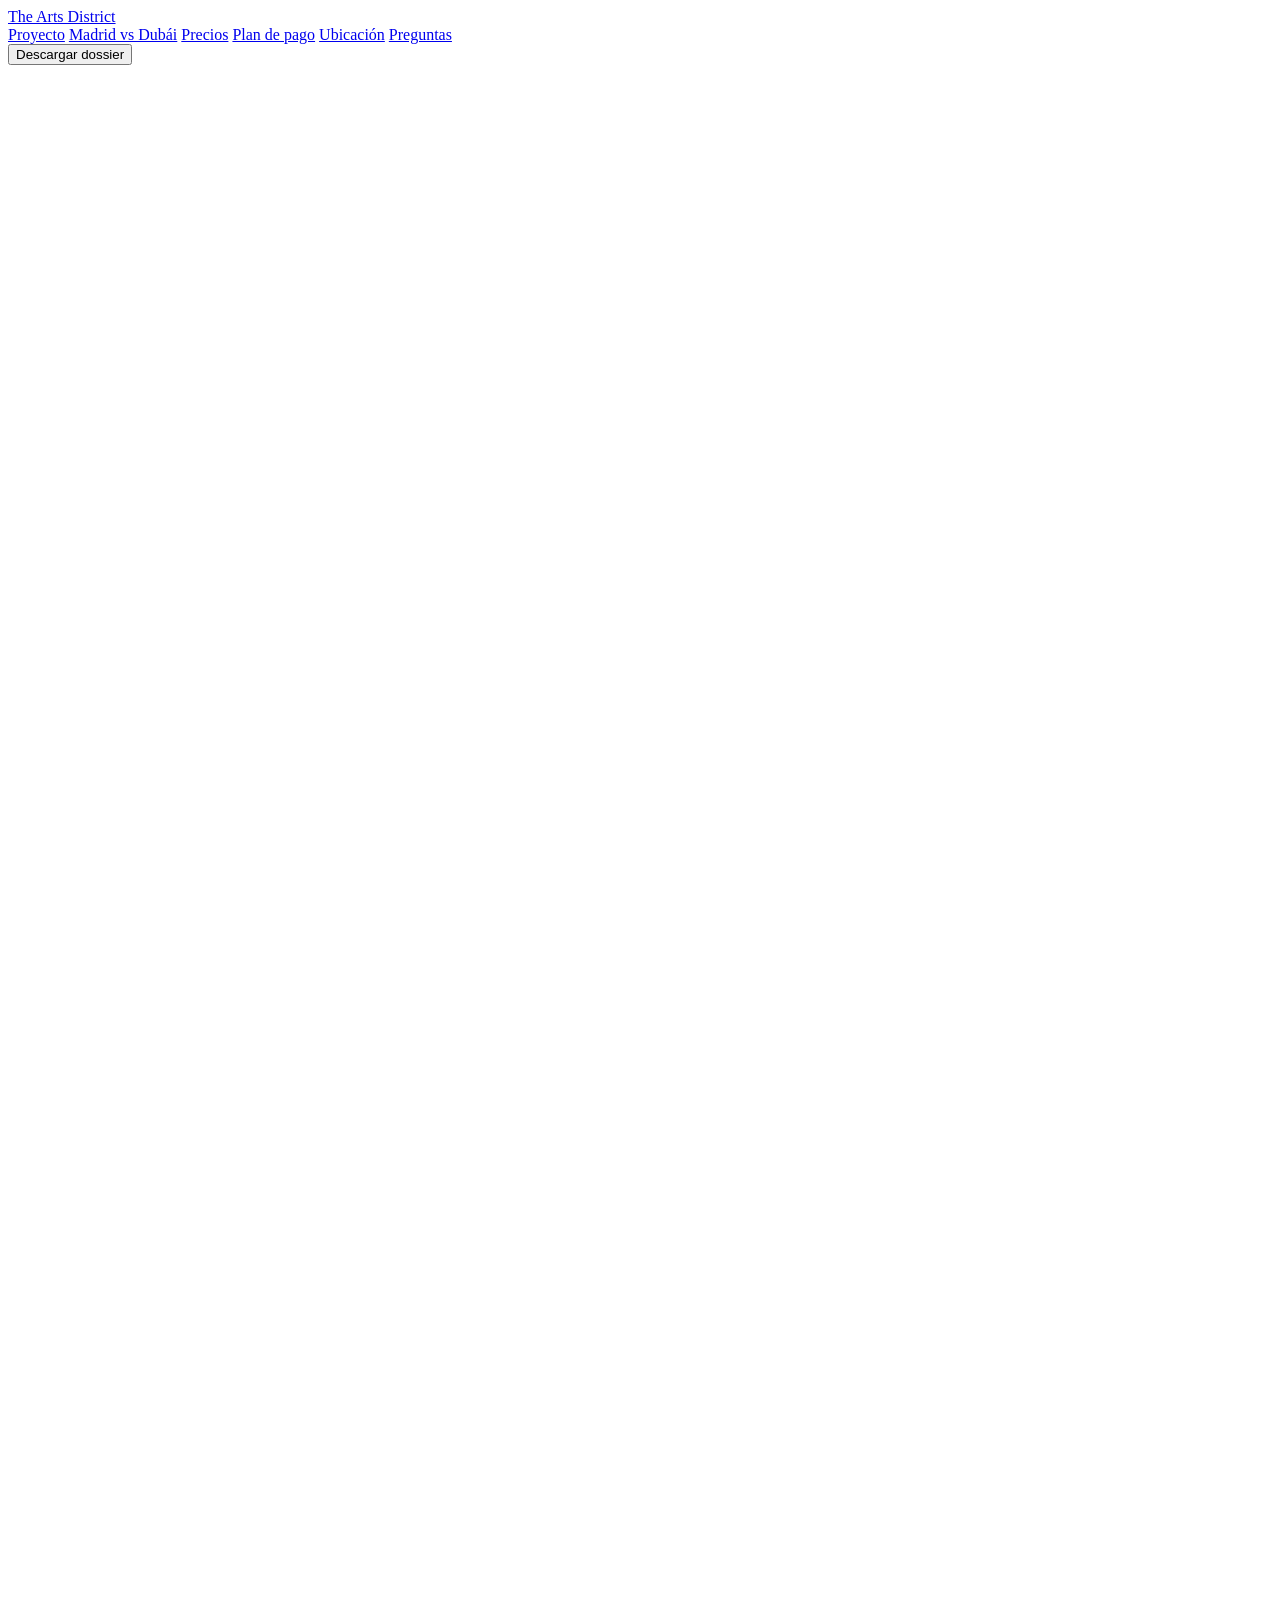
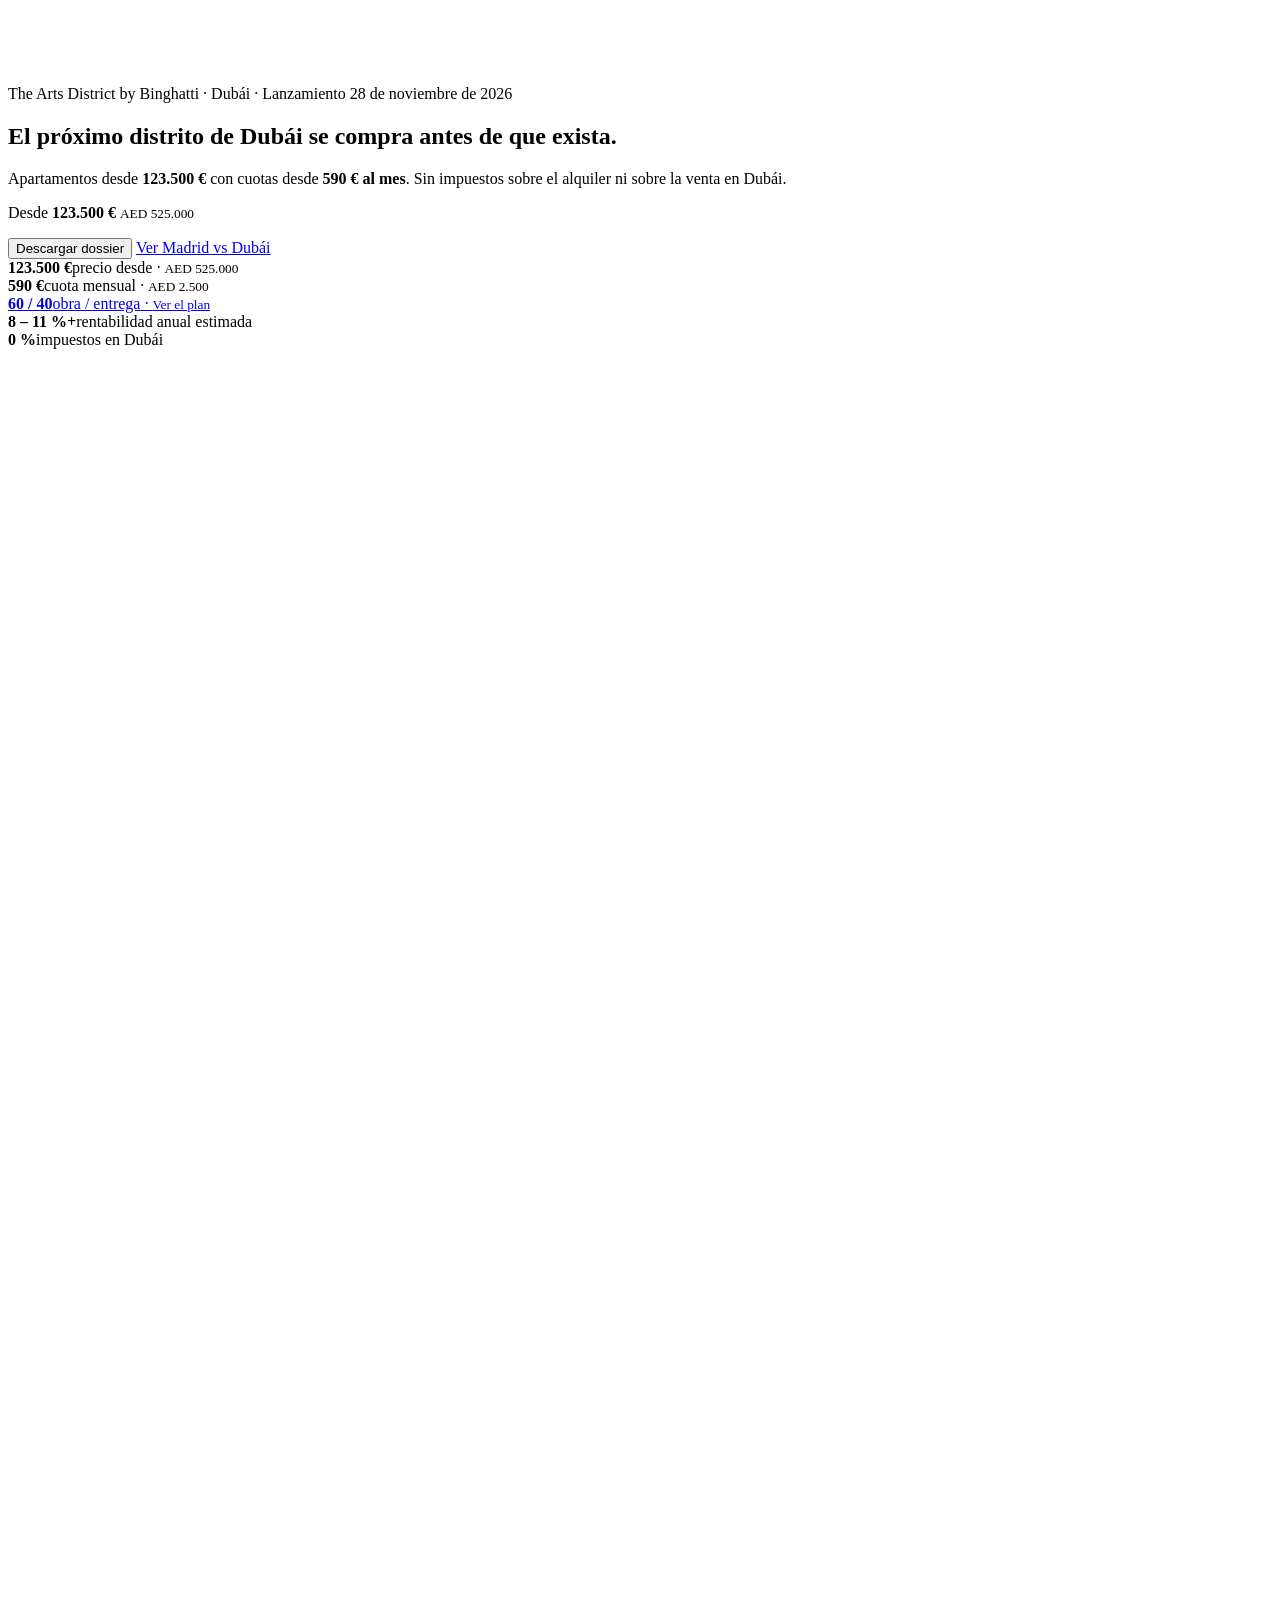
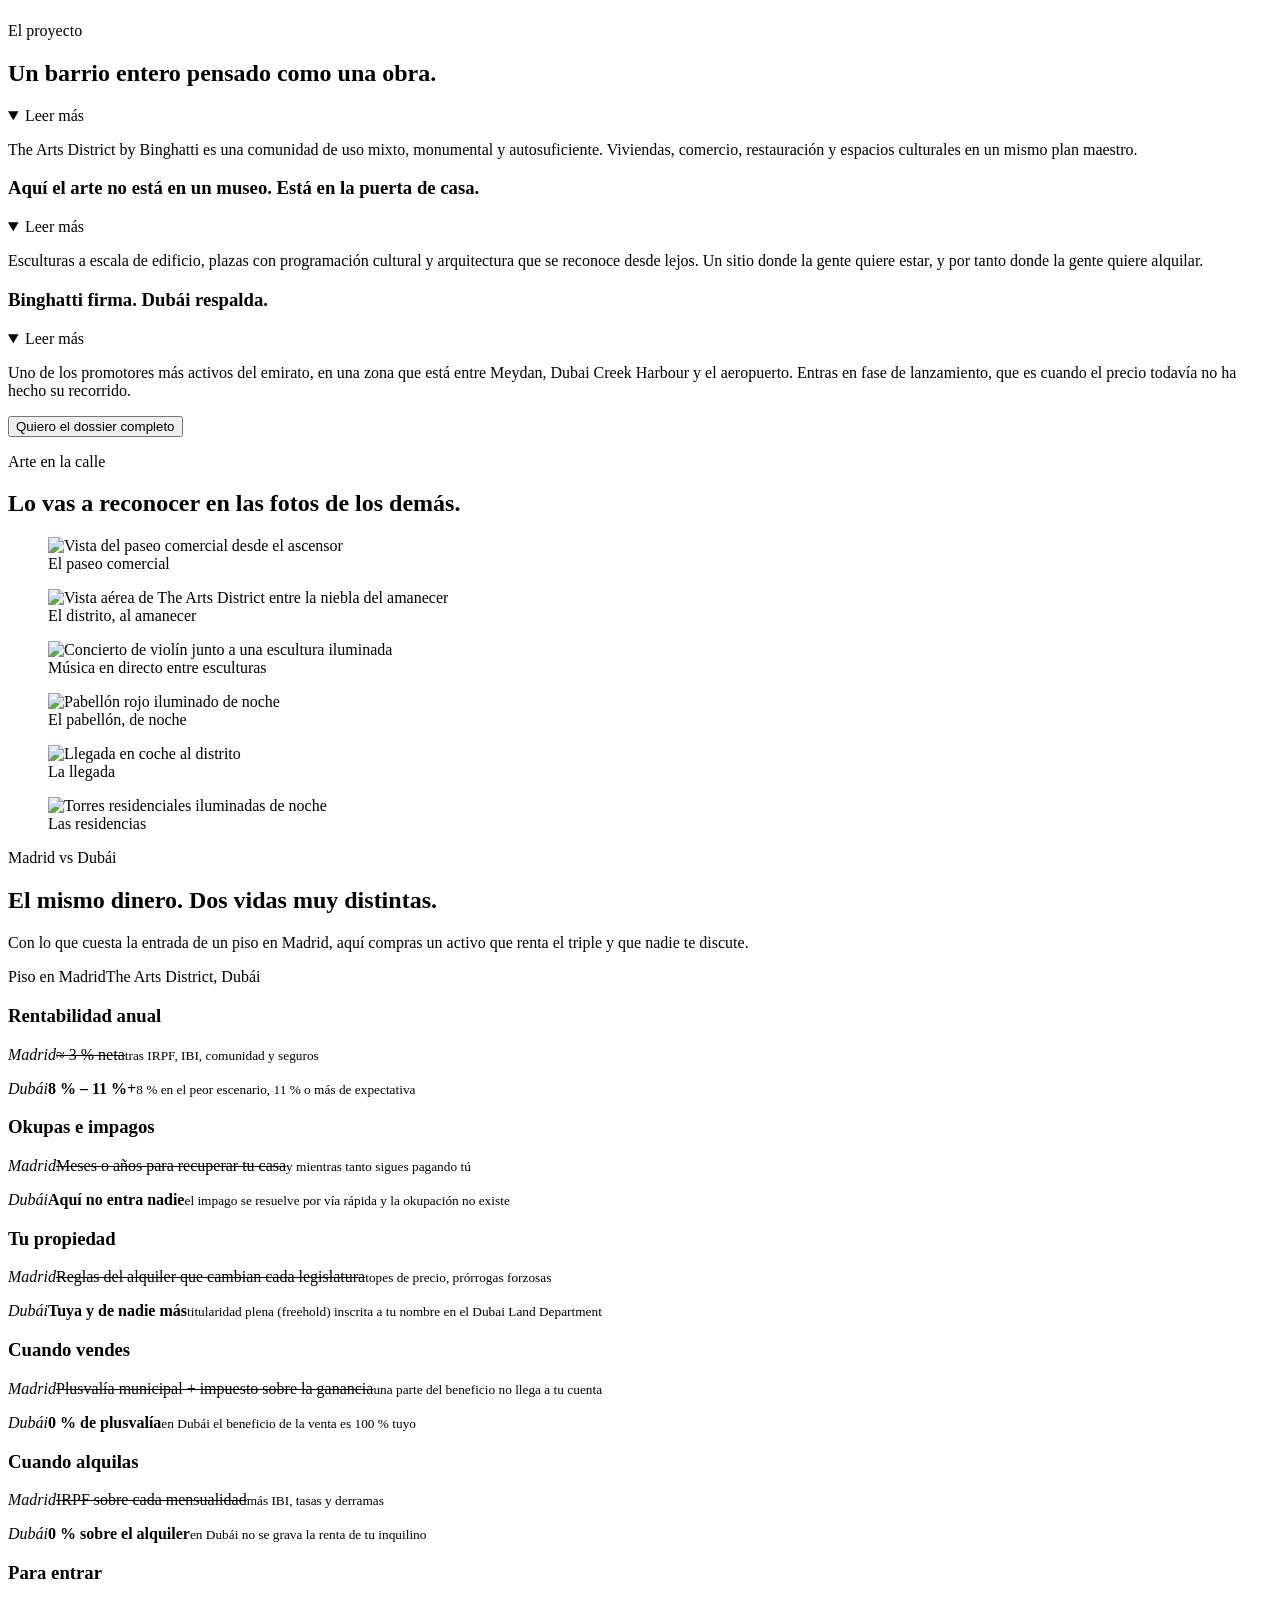
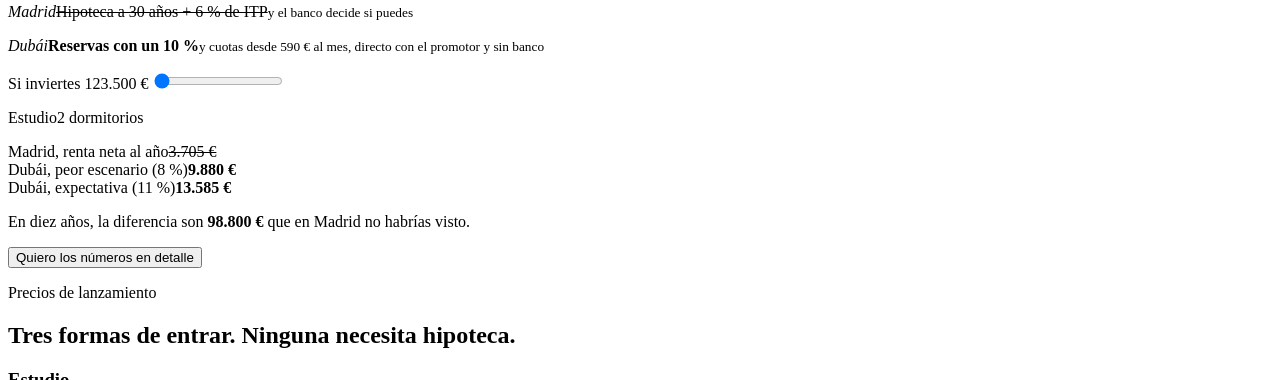
==== commit 0b850b80: "Web Mañana: index.html con SEO y archivos de hosting" ====
--- a/index.html
+++ b/index.html
@@ -3,18 +3,17 @@
 <head>
 <meta charset="utf-8">
 <meta name="viewport" content="width=device-width, initial-scale=1, viewport-fit=cover">
-<meta name="theme-color" content="#1b0e09">
+<meta name="theme-color" content="#ffffff">
 <title>The Arts District by Binghatti · Invierte en Dubái desde España</title>
-<meta name="description" content="Estudios, 1 y 2 dormitorios en el nuevo distrito de las artes de Dubái. Desde 123.500 €, reserva con un 10 % y cuotas desde 590 € al mes.">
-<meta name="robots" content="index, follow, max-image-preview:large, max-snippet:-1">
-<link rel="canonical" href="https://TU-DOMINIO.com/">
+<meta name="description" content="Estudios, 1 y 2 dormitorios en el nuevo distrito de las artes de Dubái. Rentabilidad estimada del 8 al 11 % y 0 % de impuestos en Dubái.">
+<meta name="robots" content="noindex, follow">
 <link rel="icon" href="favicon.svg" type="image/svg+xml">
 <link rel="apple-touch-icon" href="apple-touch-icon.png">
 <meta property="og:type" content="website">
 <meta property="og:locale" content="es_ES">
 <meta property="og:site_name" content="The Arts District by Binghatti">
 <meta property="og:title" content="The Arts District by Binghatti · Invierte en Dubái desde España">
-<meta property="og:description" content="Estudios, 1 y 2 dormitorios en el nuevo distrito de las artes de Dubái. Desde 123.500 €, reserva con un 10 % y cuotas desde 590 € al mes.">
+<meta property="og:description" content="Estudios, 1 y 2 dormitorios en el nuevo distrito de las artes de Dubái. Rentabilidad estimada del 8 al 11 % y 0 % de impuestos en Dubái.">
 <meta property="og:url" content="https://TU-DOMINIO.com/">
 <meta property="og:image" content="https://TU-DOMINIO.com/assets/img/og.jpg">
 <meta property="og:image:width" content="1200">
@@ -22,7 +21,7 @@
 <meta property="og:image:alt" content="The Arts District by Binghatti, Dubái">
 <meta name="twitter:card" content="summary_large_image">
 <meta name="twitter:title" content="The Arts District by Binghatti · Invierte en Dubái desde España">
-<meta name="twitter:description" content="Estudios, 1 y 2 dormitorios en el nuevo distrito de las artes de Dubái. Desde 123.500 €, reserva con un 10 % y cuotas desde 590 € al mes.">
+<meta name="twitter:description" content="Estudios, 1 y 2 dormitorios en el nuevo distrito de las artes de Dubái. Rentabilidad estimada del 8 al 11 % y 0 % de impuestos en Dubái.">
 <meta name="twitter:image" content="https://TU-DOMINIO.com/assets/img/og.jpg">
 <script type="application/ld+json">
 {
@@ -40,7 +39,7 @@
    "@id": "https://TU-DOMINIO.com/#webpage",
    "url": "https://TU-DOMINIO.com/",
    "name": "The Arts District by Binghatti · Invierte en Dubái desde España",
-   "description": "Estudios, 1 y 2 dormitorios en el nuevo distrito de las artes de Dubái. Desde 123.500 €, reserva con un 10 % y cuotas desde 590 € al mes.",
+   "description": "Estudios, 1 y 2 dormitorios en el nuevo distrito de las artes de Dubái. Rentabilidad estimada del 8 al 11 % y 0 % de impuestos en Dubái.",
    "inLanguage": "es",
    "isPartOf": {
     "@id": "https://TU-DOMINIO.com/#website"
@@ -138,299 +137,297 @@
 }
 </script>
 <!-- Analítica: pega aquí el código de Google Analytics / píxel de Meta cuando lo tengas -->
+<link rel="preload" as="image" href="assets/img/b-hero-m.jpg" media="(max-width: 899px)">
+<link rel="preload" as="image" href="assets/img/aerea.jpg" media="(min-width: 900px)">
 <link rel="preconnect" href="https://fonts.googleapis.com">
 <link rel="preconnect" href="https://fonts.gstatic.com" crossorigin>
-<link rel="stylesheet" href="https://fonts.googleapis.com/css2?family=Cormorant:ital,wght@0,300;0,400;0,500;1,300;1,400&family=Manrope:wght@400;500;600&display=swap">
-<link rel="preload" as="image" href="assets/img/a-edificio-m.jpg" media="(max-width: 899px)">
-<link rel="preload" as="image" href="assets/img/aerea.jpg" media="(min-width: 900px)">
+<link rel="stylesheet" href="https://fonts.googleapis.com/css2?family=Inter+Tight:wght@500;600;700&family=Inter:wght@400;500;600&display=swap">
 <link rel="stylesheet" href="css/styles.css">
 </head>
 <body>
 
-<header class="nav" id="nav">
-  <a class="brand" href="#inicio" aria-label="The Arts District by Binghatti">
-    <span class="brand-name">The Arts District</span><span class="brand-by">by Binghatti</span>
-  </a>
-  <nav class="nav-links" aria-label="Secciones">
-    <a href="#proyecto">Proyecto</a>
-    <a href="#ubicacion">Ubicación</a>
-    <a href="#comparativa">Madrid vs Dubái</a>
-    <a href="#precios">Precios</a>
-    <a href="#plan" class="nav-plan">Plan de pago</a>
-  </nav>
-  <button class="btn btn-solid btn-sm nav-cta" data-lead="nav">Descargar dossier</button>
+<header class="top" id="nav">
+  <div class="top-in">
+    <a class="brand" href="#inicio">The Arts District</a>
+    <nav class="top-links" aria-label="Secciones">
+      <a href="#proyecto" class="nl-wide">Proyecto</a>
+      <a href="#comparativa">Madrid vs Dubái</a>
+      <a href="#precios">Precios</a>
+      <a href="#plan">Plan de pago</a>
+      <a href="#ubicacion" class="nl-wide">Ubicación</a>
+      <a href="#faq">Preguntas</a>
+    </nav>
+    <button class="btn btn-sm top-cta" data-lead="nav">Descargar dossier</button>
+  </div>
 </header>
 
 <main>
 
-<!-- 1. PORTADA: el edificio primero -->
+<!-- PORTADA: el edificio primero -->
 <section class="hero" id="inicio">
-  <div class="hero-media">
-    <picture>
-      <source media="(min-width: 900px)" srcset="assets/img/aerea.jpg" width="1416" height="1600">
-      <img src="assets/img/a-edificio-m.jpg" width="1000" height="1280" alt="El edificio de The Arts District visto desde el aire" fetchpriority="high">
-    </picture>
-    <p class="hero-tag">Dubái · Lanzamiento 28 de noviembre de 2026</p>
-  </div>
-  <div class="hero-panel">
-    <h1>El próximo distrito de Dubái se compra <em>antes de que exista.</em></h1>
-    <p class="hero-price">
-      <span class="hero-from">Desde</span>
-      <b data-precio>123.500 €</b>
-      <small><span data-precio-aed>AED 525.000</span> · cuotas desde <span data-cuota>590 €</span> al mes</small>
-    </p>
-    <p class="hero-sub wide-only">Sin impuestos sobre el alquiler ni sobre la venta en Dubái.</p>
-    <div class="hero-actions">
-      <button class="btn btn-solid btn-block" data-lead="hero">Descargar dossier</button>
-      <a class="btn btn-ghost wide-only" href="#comparativa">Ver Madrid vs Dubái</a>
-    </div>
-  </div>
-</section>
-
-<!-- 2. CIFRAS -->
-<section class="figures" id="cifras" aria-label="Cifras clave">
-  <div class="wrap figures-grid">
-    <div><b data-precio>123.500 €</b><span>precio desde · AED 525.000</span></div>
-    <div><b data-cuota>590 €</b><span>cuota mensual · AED 2.500</span></div>
-    <div><b>8 – 11 %+</b><span>rentabilidad anual estimada</span></div>
-    <div><b>0 %</b><span>impuestos en Dubái</span></div>
-    <div><a class="fig-link" href="#plan"><b>60 / 40</b><span>obra / entrega <i>Ver el plan de pago</i></span></a></div>
-  </div>
-</section>
-
-<!-- 3. GALERÍA -->
-<section class="gallery" id="galeria">
-  <div class="wrap gallery-head">
-    <p class="eyebrow">Arte en la calle</p>
-    <h2>Lo vas a reconocer en las fotos de los demás.</h2>
-  </div>
-  <div class="gallery-track" tabindex="0" aria-label="Galería de imágenes, desliza para ver más">
-    <figure class="g-big"><img src="assets/img/a-ascensor-m.jpg" width="1239" height="1300" alt="Vista del paseo comercial desde el ascensor" loading="lazy"><figcaption>El paseo comercial</figcaption></figure>
-    <figure class="g-wide"><img src="assets/img/a-plaza-m.jpg" srcset="assets/img/a-plaza-m.jpg 1700w, assets/img/plaza.jpg 2880w" sizes="(min-width: 900px) 62vw, 304px" width="1700" height="730" alt="Plaza con esculturas y terrazas" loading="lazy"><figcaption>La plaza central, al atardecer</figcaption></figure>
-    <figure class="g-big"><img src="assets/img/a-violin-m.jpg" width="1040" height="1300" alt="Concierto de violín junto a una escultura iluminada" loading="lazy"><figcaption>Música en directo entre esculturas</figcaption></figure>
-    <figure class="g-small"><img src="assets/img/pabellon.jpg" width="456" height="664" alt="Pabellón rojo iluminado de noche" loading="lazy"><figcaption>El pabellón, de noche</figcaption></figure>
-    <figure class="g-small"><img src="assets/img/llegada.jpg" width="456" height="664" alt="Llegada en coche al distrito" loading="lazy"><figcaption>La llegada</figcaption></figure>
-    <figure class="g-small"><img src="assets/img/torre-noche.jpg" width="456" height="664" alt="Torres residenciales iluminadas de noche" loading="lazy"><figcaption>Las residencias</figcaption></figure>
-  </div>
-  <p class="gallery-hint" aria-hidden="true">Desliza</p>
-</section>
-
-<!-- 4. PROYECTO -->
-<section class="project" id="proyecto">
-  <div class="project-media"><img src="assets/img/a-arte.jpg" width="1240" height="1237" alt="Escultura hinchable gigante junto a la fuente de la plaza, al atardecer" loading="lazy"></div>
-  <div class="project-text">
-    <article>
-      <p class="eyebrow">El proyecto</p>
+  <picture class="hero-img">
+    <source media="(max-width: 899px)" srcset="assets/img/b-hero-m.jpg" width="1000" height="1280">
+    <img src="assets/img/aerea.jpg" width="1416" height="1600" alt="The Arts District visto desde el aire, entre la niebla del amanecer" fetchpriority="high">
+  </picture>
+  <div class="hero-txt">
+    <p class="tag">The Arts District by Binghatti · Dubái <span class="tag-more"><span class="tag-dot">· </span>Lanzamiento 28 de noviembre de 2026</span></p>
+    <h1>El próximo distrito de Dubái se compra antes de que exista.</h1>
+    <p class="lead">Apartamentos desde <strong data-precio>123.500 €</strong> con cuotas desde <strong><span data-cuota>590 €</span> al mes</strong>. Sin impuestos sobre el alquiler ni sobre la venta en Dubái.</p>
+    <p class="hero-price"><span>Desde</span> <b data-precio>123.500 €</b> <small data-precio-aed>AED 525.000</small></p>
+    <div class="actions">
+      <button class="btn btn-lg" data-lead="hero">Descargar dossier</button>
+      <a class="textlink" href="#comparativa">Ver Madrid vs Dubái</a>
+    </div>
+  </div>
+</section>
+
+<!-- CIFRAS -->
+<section class="figures-band" aria-label="Cifras clave">
+  <div class="wrap">
+    <div class="figures">
+      <div><b data-precio>123.500 €</b><span>precio desde<i> · </i><small>AED 525.000</small></span></div>
+      <div><b data-cuota>590 €</b><span>cuota mensual<i> · </i><small>AED 2.500</small></span></div>
+      <a href="#plan"><b>60 / 40</b><span>obra / entrega<i> · </i><small class="fig-go">Ver el plan</small></span></a>
+      <div><b>8 – 11 %+</b><span>rentabilidad anual estimada</span></div>
+      <div><b>0 %</b><span>impuestos en Dubái</span></div>
+    </div>
+  </div>
+</section>
+
+<!-- PROYECTO -->
+<section class="band" id="proyecto">
+  <figure class="wide"><picture><source media="(max-width: 899px)" srcset="assets/img/b-plaza-m.jpg" width="1600" height="687"><img src="assets/img/plaza.jpg" width="2880" height="1237" alt="Plaza central de The Arts District al atardecer, con esculturas entre palmeras" loading="lazy"></picture></figure>
+  <div class="wrap">
+    <div class="head">
+      <p class="tag">El proyecto</p>
       <h2>Un barrio entero pensado como una obra.</h2>
-      <details class="more"><summary>Leer más</summary>
+      <details class="more">
+        <summary>Leer más</summary>
         <p>The Arts District by Binghatti es una comunidad de uso mixto, monumental y autosuficiente. Viviendas, comercio, restauración y espacios culturales en un mismo plan maestro.</p>
       </details>
-    </article>
-    <article>
-      <h3>Aquí el arte no está en un museo. Está en la puerta de casa.</h3>
-      <details class="more"><summary>Leer más</summary>
-        <p>Esculturas a escala de edificio, plazas con programación cultural y arquitectura que se reconoce desde lejos. Un sitio donde la gente quiere estar, y por tanto donde la gente quiere alquilar.</p>
-      </details>
-    </article>
-    <article>
-      <h3>Binghatti firma. Dubái respalda.</h3>
-      <details class="more"><summary>Leer más</summary>
-        <p>Uno de los promotores más activos del emirato, en una zona que está entre Meydan, Dubai Creek Harbour y el aeropuerto. Entras en fase de lanzamiento, que es cuando el precio todavía no ha hecho su recorrido.</p>
-      </details>
-      <button class="link-cta" data-lead="proyecto">Quiero el dossier completo</button>
-    </article>
-  </div>
-</section>
-
-<!-- 5. UBICACIÓN -->
-<section class="location" id="ubicacion">
-  <div class="location-map"><img src="assets/img/a-mapa-m.jpg" width="1400" height="1086" alt="Mapa de Dubái con la posición de The Arts District" loading="lazy"></div>
-  <div class="location-body">
-    <p class="eyebrow">Ubicación</p>
-    <h2>A un cuarto de hora de todo lo que importa.</h2>
-    <p class="location-note wide-only">Entre Sheikh Mohammed Bin Zayed Road y Emirates Road, con salida directa a las arterias que mueven la ciudad.</p>
-    <ol class="distances" id="distances"></ol>
-    <a class="link-cta" href="#precios">Ver precios y plan de pago</a>
-  </div>
-</section>
-
-<!-- 6. COMPARATIVA -->
-<section class="versus" id="comparativa">
+    </div>
+    <div class="pair">
+      <article>
+        <h3>Aquí el arte no está en un museo. Está en la puerta de casa.</h3>
+        <details class="more">
+          <summary>Leer más</summary>
+          <p>Esculturas a escala de edificio, plazas con programación cultural y arquitectura que se reconoce desde lejos. Un sitio donde la gente quiere estar, y por tanto donde la gente quiere alquilar.</p>
+        </details>
+      </article>
+      <article>
+        <h3>Binghatti firma. Dubái respalda.</h3>
+        <details class="more">
+          <summary>Leer más</summary>
+          <p>Uno de los promotores más activos del emirato, en una zona que está entre Meydan, Dubai Creek Harbour y el aeropuerto. Entras en fase de lanzamiento, que es cuando el precio todavía no ha hecho su recorrido.</p>
+        </details>
+      </article>
+    </div>
+    <button class="textlink" data-lead="proyecto">Quiero el dossier completo</button>
+  </div>
+</section>
+
+<!-- GALERÍA -->
+<section class="band band-grey" id="galeria">
   <div class="wrap">
-    <div class="versus-head">
-      <p class="eyebrow">Madrid vs Dubái</p>
-      <h2>El mismo dinero. <em>Dos vidas muy distintas.</em></h2>
-      <p class="wide-only">Con lo que cuesta la entrada de un piso en Madrid, aquí compras un activo que renta el triple y que nadie te discute.</p>
-    </div>
-
-    <div class="versus-table">
-      <div class="vs-row vs-headrow" aria-hidden="true">
-        <span></span>
-        <span>Piso en Madrid</span>
-        <span>The Arts District, Dubái</span>
-      </div>
+    <div class="head">
+      <p class="tag">Arte en la calle</p>
+      <h2>Lo vas a reconocer en las fotos de los demás.</h2>
+    </div>
+  </div>
+  <div class="gallery" tabindex="0" aria-label="Galería de imágenes, desliza para ver más">
+    <figure><img src="assets/img/b-ascensor.jpg" width="1000" height="1049" alt="Vista del paseo comercial desde el ascensor" loading="lazy"><figcaption>El paseo comercial</figcaption></figure>
+    <figure><img src="assets/img/aerea.jpg" width="1416" height="1600" alt="Vista aérea de The Arts District entre la niebla del amanecer" loading="lazy"><figcaption>El distrito, al amanecer</figcaption></figure>
+    <figure><img src="assets/img/b-violin.jpg" width="1000" height="1250" alt="Concierto de violín junto a una escultura iluminada" loading="lazy"><figcaption>Música en directo entre esculturas</figcaption></figure>
+  </div>
+  <div class="wrap">
+    <div class="nights">
+      <figure><img src="assets/img/pabellon.jpg" width="456" height="664" alt="Pabellón rojo iluminado de noche" loading="lazy"><figcaption>El pabellón, de noche</figcaption></figure>
+      <figure><img src="assets/img/llegada.jpg" width="456" height="664" alt="Llegada en coche al distrito" loading="lazy"><figcaption>La llegada</figcaption></figure>
+      <figure><img src="assets/img/torre-noche.jpg" width="456" height="664" alt="Torres residenciales iluminadas de noche" loading="lazy"><figcaption>Las residencias</figcaption></figure>
+    </div>
+  </div>
+</section>
+
+<!-- COMPARATIVA -->
+<section class="band" id="comparativa">
+  <div class="wrap">
+    <div class="head">
+      <p class="tag">Madrid vs Dubái</p>
+      <h2>El mismo dinero. Dos vidas muy distintas.</h2>
+      <p class="sub">Con lo que cuesta la entrada de un piso en Madrid, aquí compras un activo que renta el triple y que nadie te discute.</p>
+    </div>
+
+    <div class="vs">
+      <div class="vs-head" aria-hidden="true"><span></span><span class="vs-hm">Piso en Madrid</span><span class="vs-hd">The Arts District, Dubái</span></div>
       <div class="vs-row">
-        <span class="vs-k">Rentabilidad anual</span>
-        <span class="vs-m"><s>≈ 3 % neta</s><small>tras IRPF, IBI, comunidad y seguros</small></span>
-        <span class="vs-d"><b>8 % – 11 %+</b><small>8 % en el peor escenario, 11 % o más de expectativa</small></span>
+        <h3>Rentabilidad anual</h3>
+        <p class="vs-m"><i>Madrid</i><s>≈ 3 % neta</s><small>tras IRPF, IBI, comunidad y seguros</small></p>
+        <p class="vs-d"><i>Dubái</i><b>8 % – 11 %+</b><small>8 % en el peor escenario, 11 % o más de expectativa</small></p>
       </div>
       <div class="vs-row">
-        <span class="vs-k">Okupas e impagos</span>
-        <span class="vs-m"><s>Meses o años para recuperar tu casa</s><small>y mientras tanto sigues pagando tú</small></span>
-        <span class="vs-d"><b>Aquí no entra nadie</b><small>el impago se resuelve por vía rápida y la okupación no existe</small></span>
+        <h3>Okupas e impagos</h3>
+        <p class="vs-m"><i>Madrid</i><s>Meses o años para recuperar tu casa</s><small>y mientras tanto sigues pagando tú</small></p>
+        <p class="vs-d"><i>Dubái</i><b>Aquí no entra nadie</b><small>el impago se resuelve por vía rápida y la okupación no existe</small></p>
       </div>
       <div class="vs-row">
-        <span class="vs-k">Tu propiedad</span>
-        <span class="vs-m"><s>Reglas del alquiler que cambian cada legislatura</s><small>topes de precio, prórrogas forzosas</small></span>
-        <span class="vs-d"><b>Tuya y de nadie más</b><small>titularidad plena (freehold) inscrita a tu nombre en el Dubai Land Department</small></span>
+        <h3>Tu propiedad</h3>
+        <p class="vs-m"><i>Madrid</i><s>Reglas del alquiler que cambian cada legislatura</s><small>topes de precio, prórrogas forzosas</small></p>
+        <p class="vs-d"><i>Dubái</i><b>Tuya y de nadie más</b><small>titularidad plena (freehold) inscrita a tu nombre en el Dubai Land Department</small></p>
       </div>
       <div class="vs-row">
-        <span class="vs-k">Cuando vendes</span>
-        <span class="vs-m"><s>Plusvalía municipal + impuesto sobre la ganancia</s><small>una parte del beneficio no llega a tu cuenta</small></span>
-        <span class="vs-d"><b>0 % de plusvalía</b><small>en Dubái el beneficio de la venta es 100 % tuyo</small></span>
+        <h3>Cuando vendes</h3>
+        <p class="vs-m"><i>Madrid</i><s>Plusvalía municipal + impuesto sobre la ganancia</s><small>una parte del beneficio no llega a tu cuenta</small></p>
+        <p class="vs-d"><i>Dubái</i><b>0 % de plusvalía</b><small>en Dubái el beneficio de la venta es 100 % tuyo</small></p>
       </div>
       <div class="vs-row">
-        <span class="vs-k">Cuando alquilas</span>
-        <span class="vs-m"><s>IRPF sobre cada mensualidad</s><small>más IBI, tasas y derramas</small></span>
-        <span class="vs-d"><b>0 % sobre el alquiler</b><small>en Dubái no se grava la renta de tu inquilino</small></span>
+        <h3>Cuando alquilas</h3>
+        <p class="vs-m"><i>Madrid</i><s>IRPF sobre cada mensualidad</s><small>más IBI, tasas y derramas</small></p>
+        <p class="vs-d"><i>Dubái</i><b>0 % sobre el alquiler</b><small>en Dubái no se grava la renta de tu inquilino</small></p>
       </div>
       <div class="vs-row">
-        <span class="vs-k">Para entrar</span>
-        <span class="vs-m"><s>Hipoteca a 30 años + 6 % de ITP</s><small>y el banco decide si puedes</small></span>
-        <span class="vs-d"><b>Reservas con un 10 %</b><small>y cuotas desde <span data-cuota>590 €</span> al mes, directo con el promotor y sin banco</small></span>
-      </div>
-    </div>
-  </div>
-
-  <div class="calc" id="calc">
-    <div class="calc-inner">
+        <h3>Para entrar</h3>
+        <p class="vs-m"><i>Madrid</i><s>Hipoteca a 30 años + 6 % de ITP</s><small>y el banco decide si puedes</small></p>
+        <p class="vs-d"><i>Dubái</i><b>Reservas con un 10 %</b><small>y cuotas desde <span data-cuota>590 €</span> al mes, directo con el promotor y sin banco</small></p>
+      </div>
+    </div>
+
+    <div class="calc" id="calc">
       <div class="calc-in">
         <label for="calc-range">Si inviertes</label>
         <output id="calc-amount" for="calc-range"></output>
         <input type="range" id="calc-range" aria-label="Importe de la inversión en euros">
-        <p class="calc-scale" aria-hidden="true"><span>Estudio</span><span>2 dormitorios</span></p>
+        <p class="calc-ends" aria-hidden="true"><span>Estudio</span><span>2 dormitorios</span></p>
       </div>
       <div class="calc-out">
         <div class="calc-m"><span>Madrid, renta neta al año</span><s id="calc-madrid"></s></div>
         <div class="calc-d"><span>Dubái, peor escenario (8 %)</span><b id="calc-d8"></b></div>
         <div class="calc-d calc-top"><span>Dubái, expectativa (11 %)</span><b id="calc-d11"></b></div>
       </div>
-      <p class="calc-line">En diez años, la diferencia son <b id="calc-diff"></b> que en Madrid no habrías visto.</p>
-      <button class="btn btn-solid btn-block" data-lead="comparativa">Quiero los números en detalle</button>
-    </div>
-  </div>
-</section>
-
-<!-- 7. PRECIOS -->
-<section class="prices" id="precios">
+      <div class="calc-end">
+        <p class="calc-line">En diez años, la diferencia son <b id="calc-diff"></b> que en Madrid no habrías visto.</p>
+        <button class="btn" data-lead="comparativa">Quiero los números en detalle</button>
+      </div>
+    </div>
+  </div>
+</section>
+
+<!-- PRECIOS -->
+<section class="band band-grey" id="precios">
   <div class="wrap">
-    <div class="prices-head">
-      <p class="eyebrow">Precios de lanzamiento</p>
+    <div class="head">
+      <p class="tag">Precios de lanzamiento</p>
       <h2>Tres formas de entrar. Ninguna necesita hipoteca.</h2>
     </div>
     <div class="price-grid" id="price-grid"></div>
     <div class="inline-lead">
       <p>La disponibilidad por planta y orientación te la damos en la llamada.</p>
-      <button class="btn btn-solid" data-lead="precios">Recibir el dossier con precios</button>
-    </div>
-  </div>
-</section>
-
-<!-- 8. PLAN DE PAGO 60 / 40 (main.js rellena #plan-tabs y los [data-plan]) -->
-<section class="plan" id="plan">
-  <div class="wrap">
-    <div class="plan-head">
-      <div>
-        <p class="eyebrow">Plan de pago 60 / 40</p>
-        <h2>Pagas mientras se construye. <em>El 40 % espera a las llaves.</em></h2>
-      </div>
-      <div class="plan-pick">
-        <p class="plan-pick-label" id="plan-pick-label">Elige tipología</p>
-        <div class="plan-tabs" id="plan-tabs" aria-labelledby="plan-pick-label"></div>
-      </div>
-    </div>
-
-    <div class="plan-panel" id="plan-panel" aria-live="polite">
-      <p class="plan-unit">
-        <span><span data-plan="nombre">Estudio</span> <i>Precio desde</i></span>
-        <b data-plan="precio">123.500 €</b>
-        <small data-plan="precio-aed">AED 525.000</small>
-      </p>
-
+      <button class="btn" data-lead="precios">Recibir el dossier con precios</button>
+    </div>
+  </div>
+</section>
+
+<!-- PLAN DE PAGO 60 / 40 (main.js rellena #plan-tabs y los [data-plan]) -->
+<section class="band plan" id="plan">
+  <div class="wrap plan-grid">
+    <div class="head">
+      <p class="tag">Plan de pago 60 / 40</p>
+      <h2>Pagas mientras se construye. El 40 % espera a las llaves.</h2>
+    </div>
+
+    <div class="plan-pick">
+      <div class="plan-tabs" id="plan-tabs" aria-label="Elige tipología"></div>
+      <p class="plan-price"><span><strong data-plan="nombre">Estudio</strong> precio desde</span><b data-plan="precio">123.500 €</b><small data-plan="precio-aed">AED 525.000</small></p>
+    </div>
+
+    <div class="plan-main">
       <div class="split">
-        <div class="split-a">
-          <p class="split-k"><b>60 %</b> <span>durante la obra</span></p>
-          <p class="split-v"><b data-plan="obra">74.000 €</b><small data-plan="obra-aed">AED 315.000</small></p>
-        </div>
-        <div class="split-b">
-          <p class="split-k"><b>40 %</b> <span>a la entrega</span></p>
-          <p class="split-v"><b data-plan="entrega">49.500 €</b><small data-plan="entrega-aed">AED 210.000</small></p>
-        </div>
+        <div class="split-bar" aria-hidden="true"><span class="sb-obra"><i></i>60 %</span><span class="sb-entrega">40 %</span></div>
+        <dl class="split-legend">
+          <div><dt>60 % durante la obra</dt><dd><b data-plan="obra">74.000 €</b><small data-plan="obra-aed">AED 315.000</small></dd></div>
+          <div><dt>40 % a la entrega</dt><dd><b data-plan="entrega">49.500 €</b><small data-plan="entrega-aed">AED 210.000</small></dd></div>
+        </dl>
       </div>
 
       <ol class="stages">
         <li>
-          <div class="stage-t"><h3>Reserva</h3><p>Con un 10 %</p></div>
-          <p class="stage-v"><b data-plan="reserva">12.500 €</b><small data-plan="reserva-aed">AED 52.500</small></p>
+          <div><h3>Reserva</h3><p>Con un 10 %</p></div>
+          <p class="st-amt"><b data-plan="reserva">12.500 €</b><small data-plan="reserva-aed">AED 52.500</small></p>
         </li>
         <li>
-          <div class="stage-t"><h3>Durante la obra</h3><p>Cuotas mensuales desde <span data-plan="cuota">590 €</span> hasta octubre de 2028. <i>El 60 % incluye la reserva.</i></p></div>
-          <p class="stage-v"><b data-plan="obra">74.000 €</b><small><span data-plan="obra-aed">AED 315.000</span> en total</small></p>
+          <div><h3>Durante la obra</h3><p>Cuotas mensuales desde <b data-plan="cuota">590 €</b> hasta octubre de 2028</p><p class="st-aed"><span data-plan="cuota-aed">AED 2.500</span> al mes</p></div>
+          <p class="st-amt"><b data-plan="obra">74.000 €</b><small data-plan="obra-aed">AED 315.000</small><small>en total, <span class="st-inc">reserva incluida</span></small></p>
         </li>
         <li>
-          <div class="stage-t"><h3>A la entrega</h3><p>El 40 % restante, con las llaves</p></div>
-          <p class="stage-v"><b data-plan="entrega">49.500 €</b><small data-plan="entrega-aed">AED 210.000</small></p>
+          <div><h3>A la entrega</h3><p>El 40 % restante, con las llaves</p></div>
+          <p class="st-amt"><b data-plan="entrega">49.500 €</b><small data-plan="entrega-aed">AED 210.000</small></p>
         </li>
       </ol>
     </div>
 
-    <div class="plan-foot">
-      <p>Directo con el promotor. <em>Sin banco ni hipoteca.</em></p>
-      <button class="btn btn-solid" data-lead="plan" data-plan-lead>Recibir el plan de pago completo</button>
-    </div>
-  </div>
-</section>
-
-<!-- 9. PREGUNTAS -->
-<section class="faq" id="faq">
+    <div class="plan-end">
+      <p class="plan-note"><span>Directo con el promotor.</span> <span>Sin banco ni hipoteca.</span></p>
+      <button class="btn" data-lead="plan" data-plan-lead>Recibir el plan de pago completo</button>
+    </div>
+  </div>
+</section>
+
+<!-- UBICACIÓN -->
+<section class="band band-grey" id="ubicacion">
+  <div class="wrap loc-grid">
+    <div class="loc-txt">
+      <p class="tag">Ubicación</p>
+      <h2>A un cuarto de hora de todo lo que importa.</h2>
+      <p class="sub">Entre Sheikh Mohammed Bin Zayed Road y Emirates Road, con salida directa a las arterias que mueven la ciudad.</p>
+      <ol class="distances" id="distances"></ol>
+      <button class="textlink" data-lead="ubicacion">Consultar disponibilidad</button>
+    </div>
+    <figure class="loc-map"><img src="assets/img/b-mapa.jpg" width="1600" height="1242" alt="Mapa de Dubái con la posición de The Arts District" loading="lazy"></figure>
+  </div>
+</section>
+
+<!-- PREGUNTAS -->
+<section class="band" id="faq">
   <div class="wrap faq-grid">
-    <div class="faq-head">
-      <p class="eyebrow">Preguntas frecuentes</p>
-      <h2>Seis dudas, seis respuestas cortas.</h2>
-    </div>
-    <div class="faq-list">
-      <details><summary>¿Cuánto necesito para empezar?</summary><p>La reserva es del 10 %. A partir de ahí, cuotas mensuales desde <span data-cuota>590 €</span> durante la obra.</p></details>
-      <details><summary>¿Necesito hipoteca?</summary><p>No. El plan 60 / 40 se paga directamente al promotor: 60 % durante la obra y 40 % a la entrega.</p></details>
-      <details><summary>¿Hay gastos de compra?</summary><p>Sí. En la reserva se abonan el 4 % del Dubai Land Department y la tasa de registro Oqood. Te damos el desglose exacto en la llamada.</p></details>
-      <details><summary>¿La propiedad queda a mi nombre?</summary><p>Sí. Es titularidad plena (freehold), inscrita a tu nombre en el Dubai Land Department.</p></details>
-      <details><summary>¿Qué rentabilidad puedo esperar?</summary><p>Estimamos un 8 % en el peor escenario y un 11 % o más como expectativa. Son estimaciones, no una garantía.</p></details>
-      <details><summary>¿Qué recibo al dejar mis datos?</summary><p>El dossier en PDF al momento y una llamada para ver disponibilidad y resolver dudas. Sin compromiso.</p></details>
-    </div>
-    <p class="faq-cta"><button class="link-cta" data-lead="faq">Resolver mis dudas en una llamada</button></p>
-  </div>
-</section>
-
-<!-- 10. CIERRE -->
-<section class="closing" id="dossier">
-  <div class="closing-media"><img src="assets/img/a-canyon-m.jpg" srcset="assets/img/a-canyon-m.jpg 1600w, assets/img/canyon.jpg 2880w" sizes="100vw" width="1600" height="679" alt="" loading="lazy"></div>
-  <div class="closing-grid">
-    <div class="closing-text">
-      <p class="eyebrow">Lista prioritaria</p>
+    <div class="head">
+      <p class="tag">Preguntas frecuentes</p>
+      <h2>Lo que conviene saber antes de reservar.</h2>
+    </div>
+    <div class="faq-body">
+      <div class="faq-list">
+        <details class="qa"><summary>¿Cuánto necesito para empezar?</summary><p>La reserva es del 10 %. A partir de ahí, cuotas mensuales desde <span data-cuota>590 €</span> durante la obra.</p></details>
+        <details class="qa"><summary>¿Necesito hipoteca?</summary><p>No. El plan 60 / 40 se paga directamente al promotor: 60 % durante la obra y 40 % a la entrega.</p></details>
+        <details class="qa"><summary>¿Hay gastos de compra?</summary><p>Sí. En la reserva se abonan el 4 % del Dubai Land Department y la tasa de registro Oqood. Te damos el desglose exacto en la llamada.</p></details>
+        <details class="qa"><summary>¿La propiedad queda a mi nombre?</summary><p>Sí. Es titularidad plena (freehold), inscrita a tu nombre en el Dubai Land Department.</p></details>
+        <details class="qa"><summary>¿Qué rentabilidad puedo esperar?</summary><p>Estimamos un 8 % en el peor escenario y un 11 % o más como expectativa. Son estimaciones, no una garantía.</p></details>
+        <details class="qa"><summary>¿Qué recibo al dejar mis datos?</summary><p>El dossier en PDF al momento y una llamada para ver disponibilidad y resolver dudas. Sin compromiso.</p></details>
+      </div>
+      <div class="faq-end">
+        <p>¿Te queda alguna duda? La resolvemos en la llamada.</p>
+        <button class="btn btn-ghost" data-lead="faq">Recibir el dossier y la llamada</button>
+      </div>
+    </div>
+  </div>
+</section>
+
+<!-- CIERRE -->
+<section class="band band-grey closing" id="dossier">
+  <div class="wrap closing-grid">
+    <div class="closing-txt">
+      <p class="tag">Lista prioritaria</p>
       <h2>Las mejores unidades se asignan el 28 de noviembre.</h2>
-      <div class="steps" id="pasos">
-        <p class="steps-title">Cómo funciona</p>
-        <ol>
-          <li><b>Descarga el dossier</b><span>Precios, plan de pago completo y planos, en un PDF.</span></li>
-          <li><b>Te llamamos</b><span>Vemos qué unidades quedan, a qué precio, y resolvemos tus dudas.</span></li>
-          <li><b>Reservas desde España</b><span>Con un 10 % y directo con el promotor.</span></li>
+      <div class="how" id="pasos">
+        <p class="how-t">Cómo funciona</p>
+        <ol class="steps">
+          <li><h3>Descarga el dossier</h3><p>Precios, plan de pago completo y planos, en un PDF.</p></li>
+          <li><h3>Te llamamos</h3><p>Vemos qué unidades quedan, a qué precio, y resolvemos tus dudas.</p></li>
+          <li><h3>Reservas desde España</h3><p>Con un 10 % y directo con el promotor.</p></li>
         </ol>
       </div>
     </div>
     <form class="lead-form" data-form="cierre" novalidate>
       <h3>Descarga el dossier</h3>
-      <p class="lm-sub">Un PDF que se descarga al momento.</p>
       <div class="incl">
-        <p>Qué incluye el dossier</p>
+        <p class="incl-t">Qué incluye el dossier</p>
         <ul>
           <li>Precios de salida por tipología</li>
           <li>Plan de pago completo, mes a mes</li>
@@ -438,14 +435,14 @@
         </ul>
       </div>
       <div class="field"><label for="c-nombre">Nombre</label><input id="c-nombre" name="nombre" type="text" autocomplete="name" required></div>
-      <div class="field field-tel"><label for="c-tel">Teléfono (WhatsApp)</label>
+      <div class="field"><label for="c-tel">Teléfono (WhatsApp)</label>
         <div class="tel"><select name="prefijo" aria-label="Prefijo" id="c-pref"></select><input id="c-tel" name="telefono" type="tel" inputmode="tel" autocomplete="tel-national" required></div></div>
       <div class="field"><label for="c-email">Email</label><input id="c-email" name="email" type="email" autocomplete="email" required></div>
       <div class="field"><label for="c-tipo">Me interesa</label><select id="c-tipo" name="tipologia"><option>Estudio</option><option>1 dormitorio</option><option>2 dormitorios</option><option>Aún no lo sé</option></select></div>
       <p class="form-error" role="alert" hidden></p>
-      <button class="btn btn-solid btn-block" type="submit">Descargar dossier</button>
+      <button class="btn btn-block" type="submit">Descargar dossier</button>
       <p class="form-note">Sin compromiso. Solo te llamamos para este proyecto.</p>
-      <div class="form-done" role="status" hidden><b>Listo.</b> <span>Tu dossier se está descargando. Te llamamos en breve.</span> <a href="assets/dossier-the-arts-district.pdf" download>Descargar de nuevo</a></div>
+      <div class="form-done" role="status" hidden><strong>Listo.</strong><p>Tu dossier se está descargando. Te llamamos en breve.</p><a href="assets/dossier-the-arts-district.pdf" download>Descargar de nuevo</a></div>
     </form>
   </div>
   <p class="endline">The Arts District by Binghatti · Dubái, Emiratos Árabes Unidos</p>
@@ -453,19 +450,16 @@
 
 </main>
 
-<div class="mobile-bar"><span>Desde <b data-precio>123.500 €</b></span><button class="btn btn-solid btn-sm" data-lead="barra-movil">Descargar dossier</button></div>
-
-<!-- Formulario en ventana -->
+<div class="mobile-bar"><span>Desde <b data-precio>123.500 €</b></span><button class="btn" data-lead="barra-movil">Descargar dossier</button></div>
+
 <div class="modal" id="lead-modal" hidden>
   <div class="modal-back" data-close></div>
   <div class="modal-box" role="dialog" aria-modal="true" aria-labelledby="lm-title">
     <button class="modal-x" data-close aria-label="Cerrar">×</button>
-    <div class="modal-media"><img src="assets/img/a-ascensor-m.jpg" width="1239" height="1300" alt="" loading="lazy"></div>
-    <form class="lead-form lead-form-modal" data-form="modal" novalidate>
+    <form class="lead-form" data-form="modal" novalidate>
       <h3 id="lm-title">Descarga el dossier</h3>
-      <p class="lm-sub">Un PDF que se descarga al momento.</p>
       <div class="incl">
-        <p>Qué incluye el dossier</p>
+        <p class="incl-t">Qué incluye el dossier</p>
         <ul>
           <li>Precios de salida por tipología</li>
           <li>Plan de pago completo, mes a mes</li>
@@ -473,14 +467,14 @@
         </ul>
       </div>
       <div class="field"><label for="m-nombre">Nombre</label><input id="m-nombre" name="nombre" type="text" autocomplete="name" required></div>
-      <div class="field field-tel"><label for="m-tel">Teléfono (WhatsApp)</label>
+      <div class="field"><label for="m-tel">Teléfono (WhatsApp)</label>
         <div class="tel"><select name="prefijo" aria-label="Prefijo" id="m-pref"></select><input id="m-tel" name="telefono" type="tel" inputmode="tel" autocomplete="tel-national" required></div></div>
       <div class="field"><label for="m-email">Email</label><input id="m-email" name="email" type="email" autocomplete="email" required></div>
       <div class="field"><label for="m-tipo">Me interesa</label><select id="m-tipo" name="tipologia"><option>Estudio</option><option>1 dormitorio</option><option>2 dormitorios</option><option>Aún no lo sé</option></select></div>
       <p class="form-error" role="alert" hidden></p>
-      <button class="btn btn-solid btn-block" type="submit">Descargar dossier</button>
+      <button class="btn btn-block" type="submit">Descargar dossier</button>
       <p class="form-note">Sin compromiso. Solo te llamamos para este proyecto.</p>
-      <div class="form-done" role="status" hidden><b>Listo.</b> <span>Tu dossier se está descargando. Te llamamos en breve.</span> <a href="assets/dossier-the-arts-district.pdf" download>Descargar de nuevo</a></div>
+      <div class="form-done" role="status" hidden><strong>Listo.</strong><p>Tu dossier se está descargando. Te llamamos en breve.</p><a href="assets/dossier-the-arts-district.pdf" download>Descargar de nuevo</a></div>
     </form>
   </div>
 </div>
@@ -488,31 +482,27 @@
 <script src="js/data.js"></script>
 <script src="js/main.js"></script>
 <script>
-/* Solo para esta versión: relleno del deslizador, textos desplegados en pantallas anchas,
-   transición breve al cambiar de tipología en el plan y título de la ventana según el botón pulsado. */
+/* Solo versión B: en pantallas grandes los textos largos van abiertos; el deslizador pinta su tramo recorrido;
+   al cambiar de tipología las cifras del plan entran con una transición corta; el título del formulario sigue al botón pulsado. */
 (function () {
+  var plan = document.getElementById("plan");
+  document.getElementById("plan-tabs").addEventListener("click", function (e) {
+    if (!e.target.closest("button[data-u]")) return;
+    plan.classList.remove("is-swap"); void plan.offsetWidth; plan.classList.add("is-swap");
+  });
+  var title = document.getElementById("lm-title");
+  document.addEventListener("click", function (e) {
+    var b = e.target.closest("[data-lead]"); if (!b) return;
+    var o = b.dataset.lead;
+    title.textContent = o === "plan" ? "Recibe el plan de pago completo"
+      : /^precio-|^ubicacion$/.test(o) ? "Disponibilidad y dossier" : "Descarga el dossier";
+  });
+  if (window.matchMedia("(min-width: 900px)").matches) {
+    document.querySelectorAll("details.more").forEach(function (d) { d.open = true; });
+  }
   var r = document.getElementById("calc-range");
   function fill() { r.style.setProperty("--p", ((r.value - r.min) / (r.max - r.min) * 100) + "%"); }
   r.addEventListener("input", fill); fill();
-  var wide = window.matchMedia("(min-width: 900px)");
-  function openAll() { if (wide.matches) document.querySelectorAll("details.more").forEach(function (d) { d.open = true; }); }
-  openAll();
-  if (wide.addEventListener) wide.addEventListener("change", openAll);
-
-  var panel = document.getElementById("plan-panel"), tabs = document.getElementById("plan-tabs");
-  tabs.addEventListener("click", function (e) {
-    if (!e.target.closest("button[data-u]")) return;
-    panel.classList.remove("is-swap"); void panel.offsetWidth; panel.classList.add("is-swap");
-  });
-
-  var title = document.getElementById("lm-title"), base = title.textContent;
-  document.addEventListener("click", function (e) {
-    var b = e.target.closest("[data-lead]"); if (!b) return;
-    var src = b.dataset.lead;
-    title.textContent = src === "plan" ? "Recibe el plan de pago completo"
-      : src.indexOf("precio-") === 0 ? "Disponibilidad y dossier"
-      : src === "faq" ? "Dossier y llamada" : base;
-  });
 })();
 </script>
 </body>
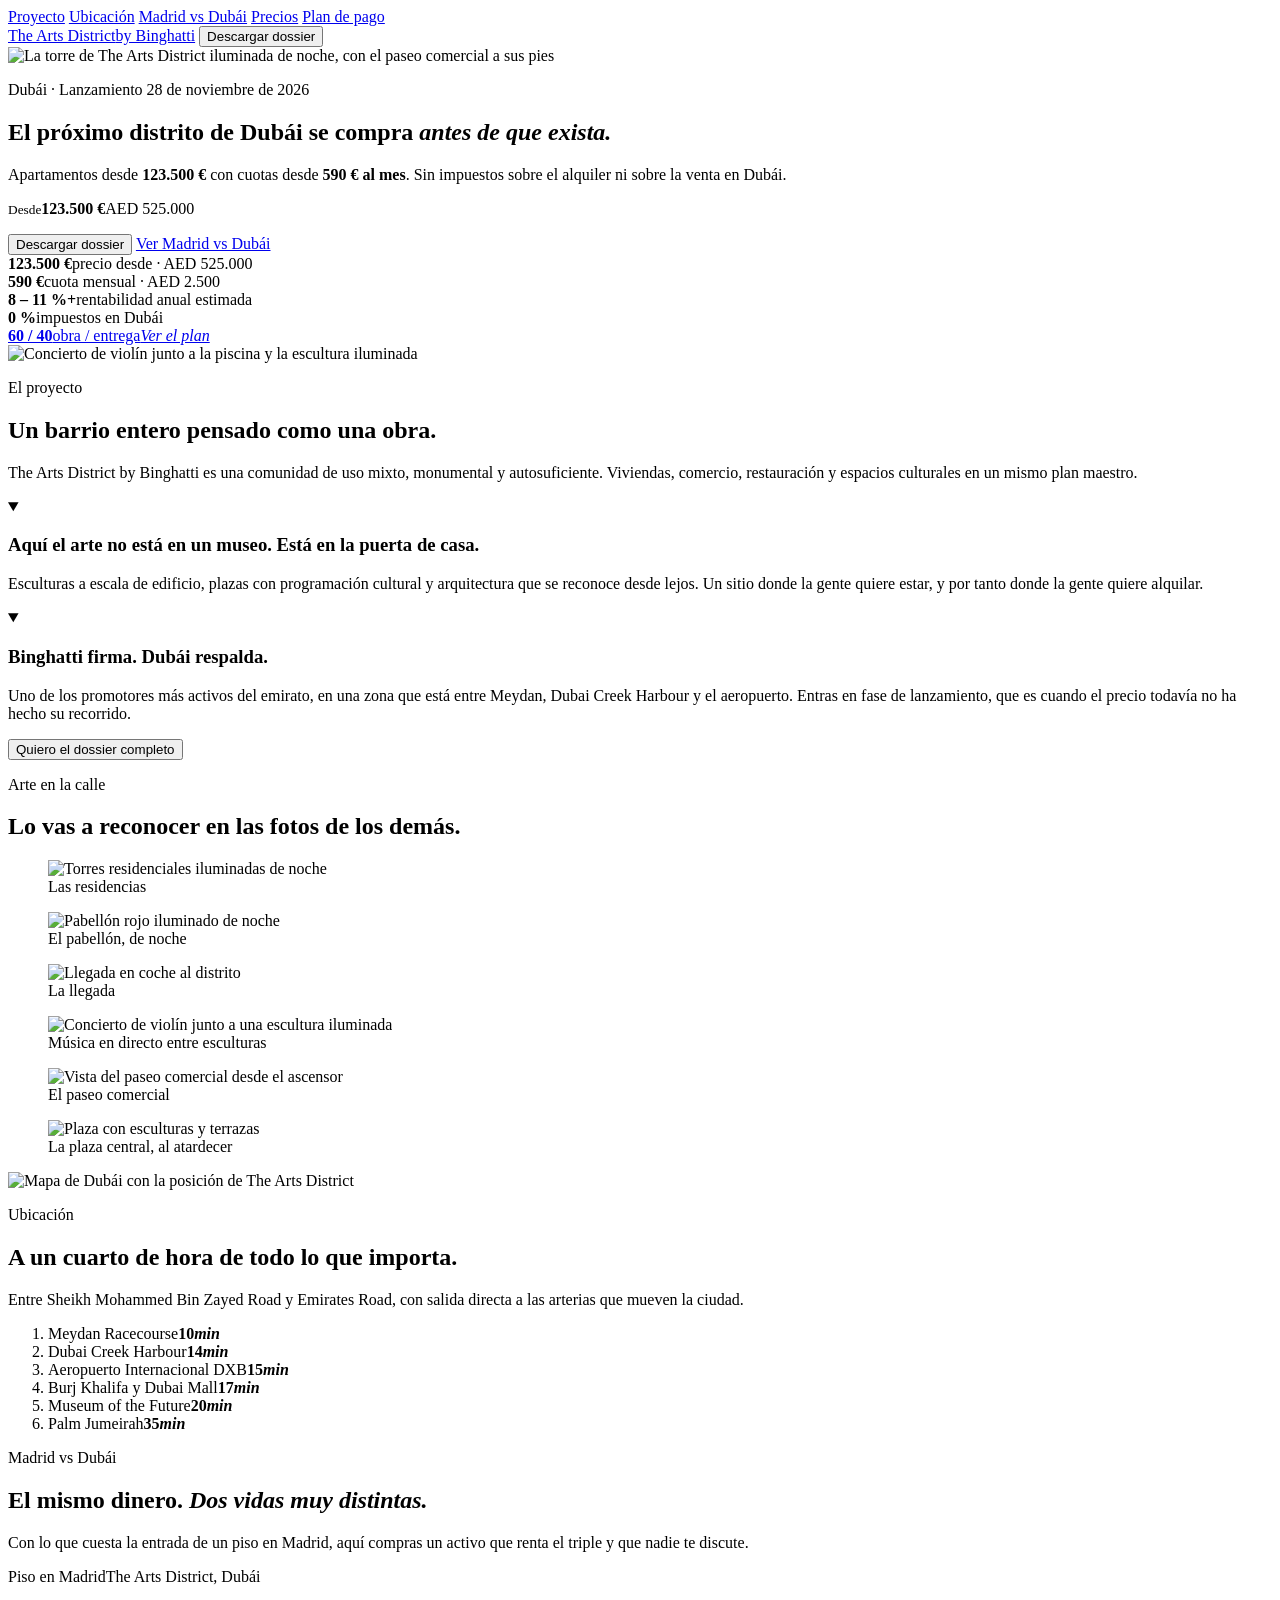
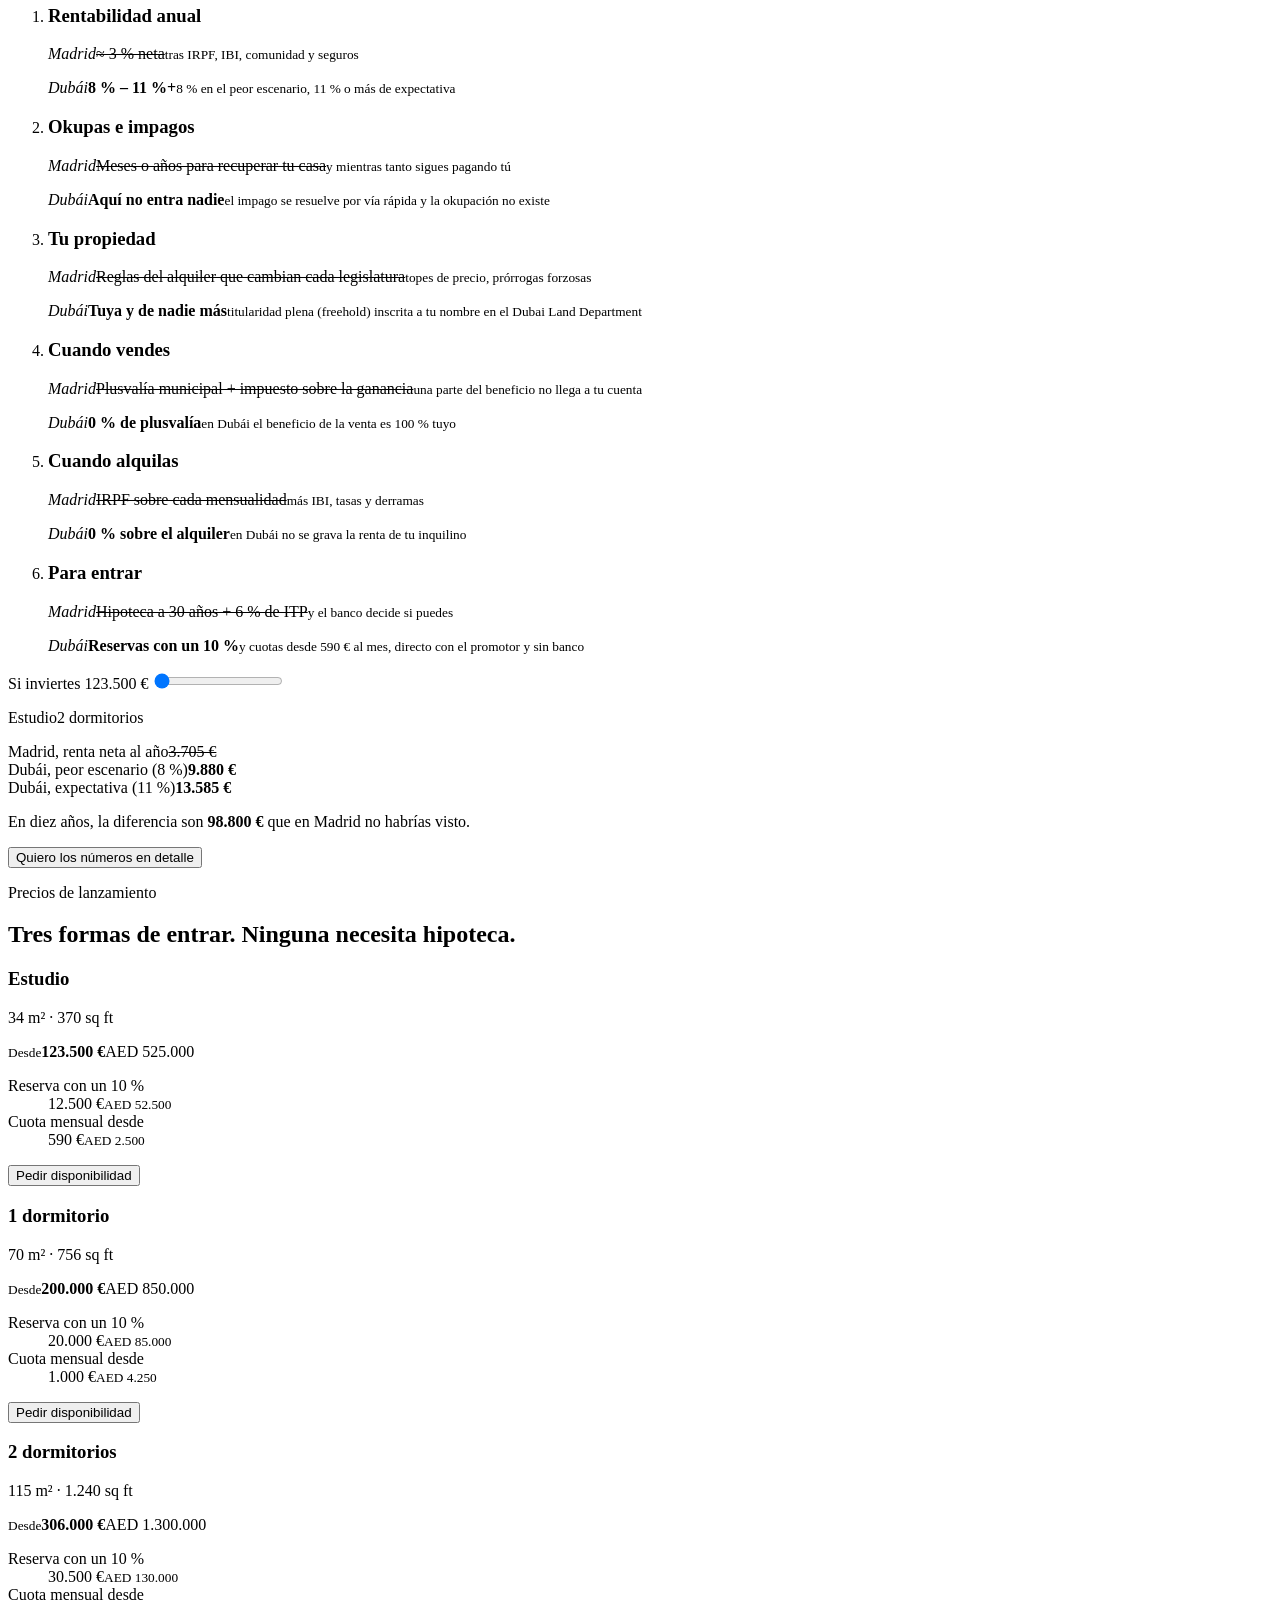
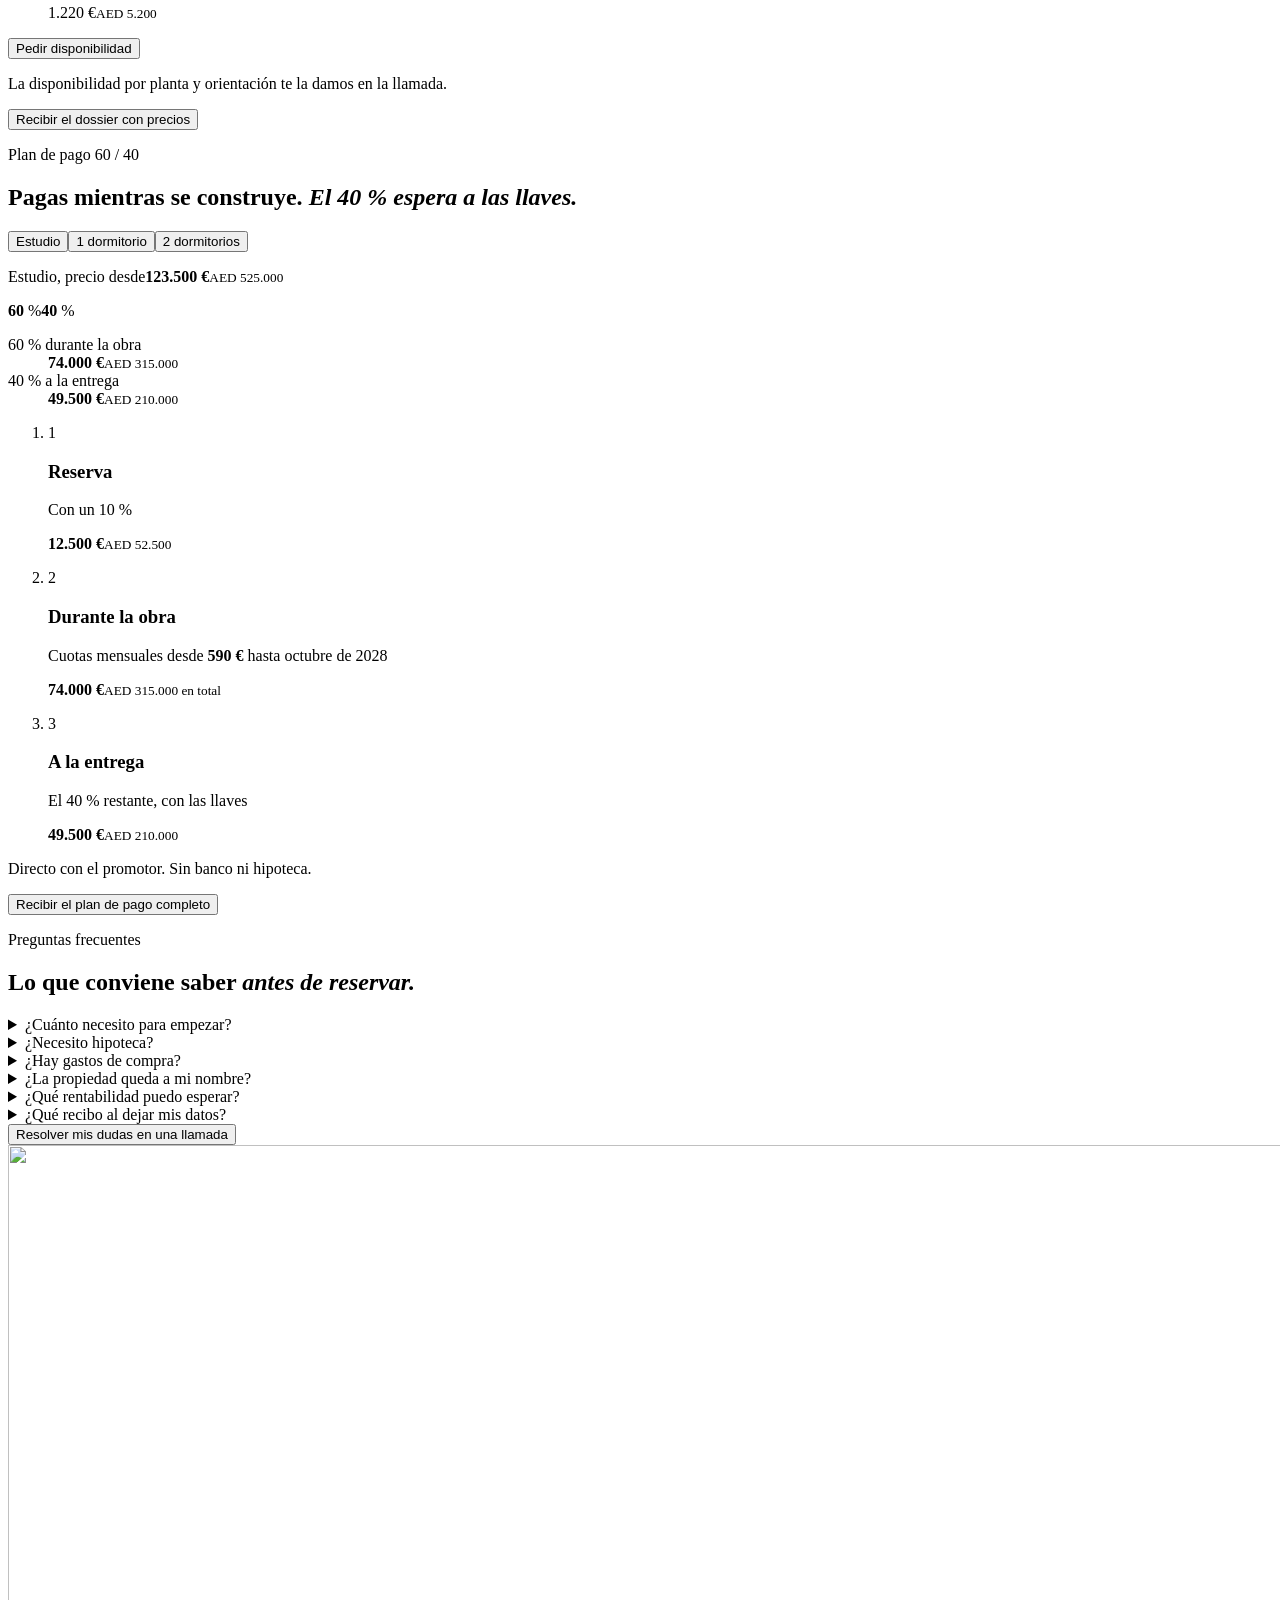
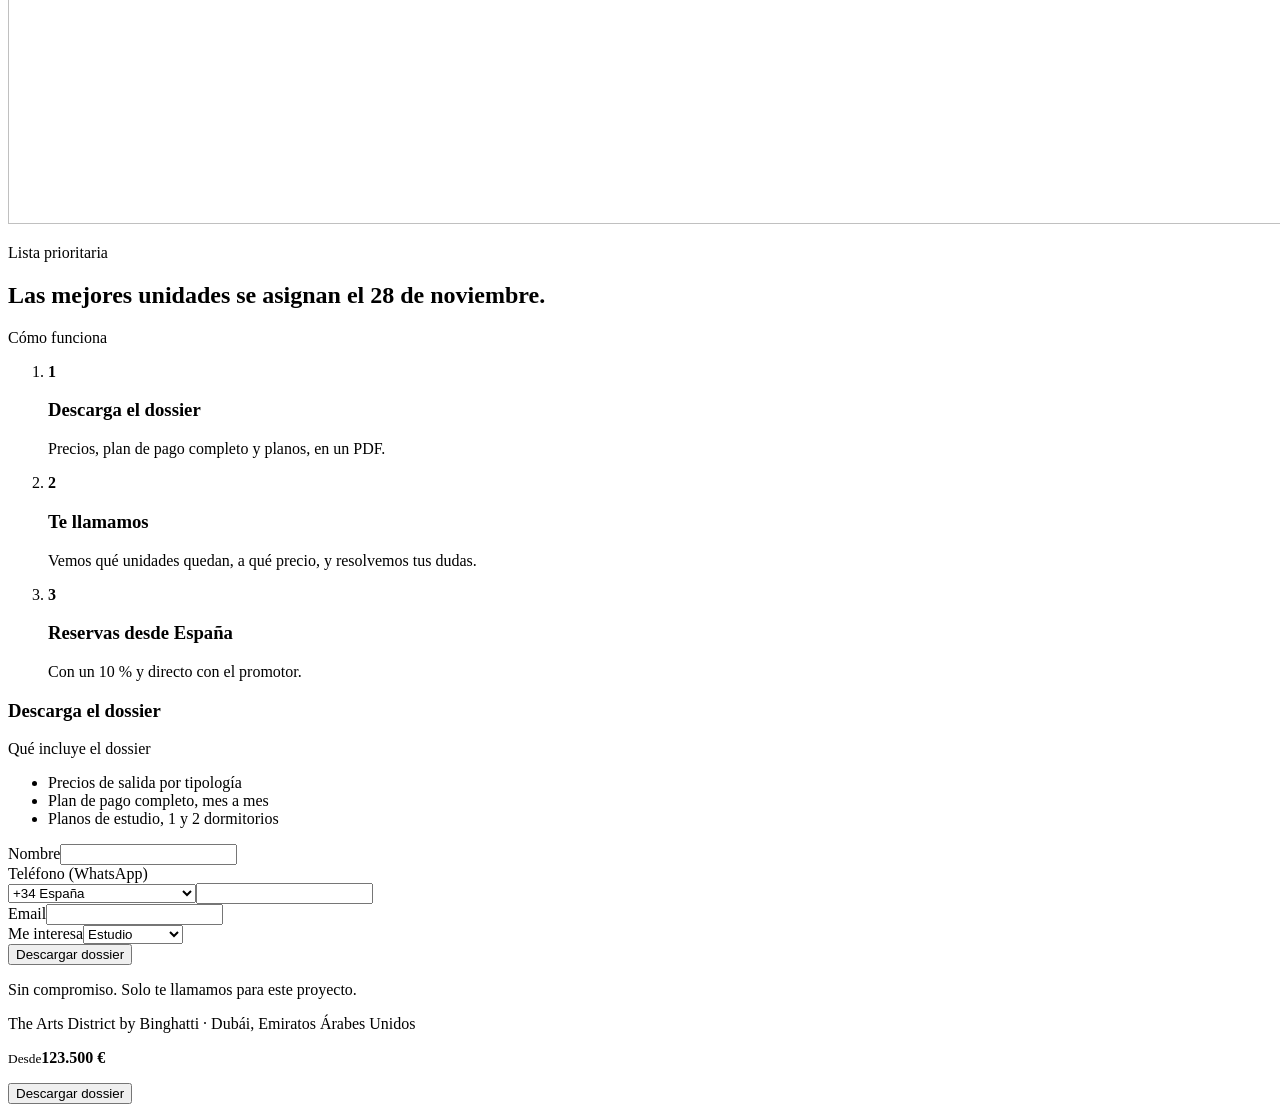
==== commit 81461faa: "Web Noche: index.html con SEO y archivos de hosting" ====
--- a/index.html
+++ b/index.html
@@ -3,7 +3,7 @@
 <head>
 <meta charset="utf-8">
 <meta name="viewport" content="width=device-width, initial-scale=1, viewport-fit=cover">
-<meta name="theme-color" content="#ffffff">
+<meta name="theme-color" content="#0b0908">
 <title>The Arts District by Binghatti · Invierte en Dubái desde España</title>
 <meta name="description" content="Estudios, 1 y 2 dormitorios en el nuevo distrito de las artes de Dubái. Rentabilidad estimada del 8 al 11 % y 0 % de impuestos en Dubái.">
 <meta name="robots" content="noindex, follow">
@@ -137,312 +137,289 @@
 }
 </script>
 <!-- Analítica: pega aquí el código de Google Analytics / píxel de Meta cuando lo tengas -->
-<link rel="preload" as="image" href="assets/img/b-hero-m.jpg" media="(max-width: 899px)">
-<link rel="preload" as="image" href="assets/img/aerea.jpg" media="(min-width: 900px)">
 <link rel="preconnect" href="https://fonts.googleapis.com">
 <link rel="preconnect" href="https://fonts.gstatic.com" crossorigin>
-<link rel="stylesheet" href="https://fonts.googleapis.com/css2?family=Inter+Tight:wght@500;600;700&family=Inter:wght@400;500;600&display=swap">
+<link rel="stylesheet" href="https://fonts.googleapis.com/css2?family=Bodoni+Moda:ital,opsz,wght@0,6..96,400;0,6..96,500;1,6..96,400&family=Jost:wght@300;400;500&display=swap">
+<link rel="preload" as="image" href="assets/img/torre-noche.jpg">
 <link rel="stylesheet" href="css/styles.css">
 </head>
 <body>
 
-<header class="top" id="nav">
-  <div class="top-in">
-    <a class="brand" href="#inicio">The Arts District</a>
-    <nav class="top-links" aria-label="Secciones">
-      <a href="#proyecto" class="nl-wide">Proyecto</a>
-      <a href="#comparativa">Madrid vs Dubái</a>
-      <a href="#precios">Precios</a>
-      <a href="#plan">Plan de pago</a>
-      <a href="#ubicacion" class="nl-wide">Ubicación</a>
-      <a href="#faq">Preguntas</a>
-    </nav>
-    <button class="btn btn-sm top-cta" data-lead="nav">Descargar dossier</button>
-  </div>
+<header class="nav" id="nav">
+  <nav class="nav-links" aria-label="Secciones">
+    <a href="#proyecto">Proyecto</a>
+    <a href="#ubicacion">Ubicación</a>
+    <a href="#comparativa">Madrid vs Dubái</a>
+    <a href="#precios">Precios</a>
+    <a href="#plan">Plan de pago</a>
+  </nav>
+  <a class="brand" href="#inicio">The Arts District<span>by Binghatti</span></a>
+  <button class="btn nav-cta" data-lead="nav">Descargar dossier</button>
 </header>
 
 <main>
 
-<!-- PORTADA: el edificio primero -->
+<!-- PORTADA: primero el edificio -->
 <section class="hero" id="inicio">
-  <picture class="hero-img">
-    <source media="(max-width: 899px)" srcset="assets/img/b-hero-m.jpg" width="1000" height="1280">
-    <img src="assets/img/aerea.jpg" width="1416" height="1600" alt="The Arts District visto desde el aire, entre la niebla del amanecer" fetchpriority="high">
+  <div class="hero-media">
+    <picture>
+      <img src="assets/img/torre-noche.jpg" width="456" height="664" alt="La torre de The Arts District iluminada de noche, con el paseo comercial a sus pies" fetchpriority="high">
+    </picture>
+  </div>
+  <div class="hero-body">
+    <p class="kicker hero-kicker">Dubái · Lanzamiento 28 de noviembre de 2026</p>
+    <h1>El próximo distrito de Dubái se compra <em>antes de que exista.</em></h1>
+    <p class="lead hero-lead">Apartamentos desde <strong data-precio>123.500 €</strong> con cuotas desde <strong><span data-cuota>590 €</span> al mes</strong>. Sin impuestos sobre el alquiler ni sobre la venta en Dubái.</p>
+    <p class="hero-price"><small>Desde</small><b data-precio>123.500 €</b><span data-precio-aed>AED 525.000</span></p>
+    <div class="actions">
+      <button class="btn btn-gold" data-lead="hero">Descargar dossier</button>
+      <a class="btn hero-alt" href="#comparativa">Ver Madrid vs Dubái</a>
+    </div>
+  </div>
+</section>
+
+<!-- CIFRAS -->
+<section class="figures" aria-label="Cifras clave">
+  <div><b data-precio>123.500 €</b><span>precio desde · AED 525.000</span></div>
+  <div><b data-cuota>590 €</b><span>cuota mensual · AED 2.500</span></div>
+  <div><b>8 – 11 %+</b><span>rentabilidad anual estimada</span></div>
+  <div><b>0 %</b><span>impuestos en Dubái</span></div>
+  <a class="fig-plan" href="#plan"><b>60 / 40</b><span>obra / entrega</span><i>Ver el plan</i></a>
+</section>
+
+<!-- PROYECTO -->
+<section class="project" id="proyecto">
+  <picture class="project-img">
+    <source media="(min-width: 900px)" srcset="assets/img/c-ascensor.jpg" width="1100" height="1154">
+    <img src="assets/img/c-violin-pool.jpg" width="1200" height="937" alt="Concierto de violín junto a la piscina y la escultura iluminada" loading="lazy">
   </picture>
-  <div class="hero-txt">
-    <p class="tag">The Arts District by Binghatti · Dubái <span class="tag-more"><span class="tag-dot">· </span>Lanzamiento 28 de noviembre de 2026</span></p>
-    <h1>El próximo distrito de Dubái se compra antes de que exista.</h1>
-    <p class="lead">Apartamentos desde <strong data-precio>123.500 €</strong> con cuotas desde <strong><span data-cuota>590 €</span> al mes</strong>. Sin impuestos sobre el alquiler ni sobre la venta en Dubái.</p>
-    <p class="hero-price"><span>Desde</span> <b data-precio>123.500 €</b> <small data-precio-aed>AED 525.000</small></p>
-    <div class="actions">
-      <button class="btn btn-lg" data-lead="hero">Descargar dossier</button>
-      <a class="textlink" href="#comparativa">Ver Madrid vs Dubái</a>
-    </div>
-  </div>
-</section>
-
-<!-- CIFRAS -->
-<section class="figures-band" aria-label="Cifras clave">
-  <div class="wrap">
-    <div class="figures">
-      <div><b data-precio>123.500 €</b><span>precio desde<i> · </i><small>AED 525.000</small></span></div>
-      <div><b data-cuota>590 €</b><span>cuota mensual<i> · </i><small>AED 2.500</small></span></div>
-      <a href="#plan"><b>60 / 40</b><span>obra / entrega<i> · </i><small class="fig-go">Ver el plan</small></span></a>
-      <div><b>8 – 11 %+</b><span>rentabilidad anual estimada</span></div>
-      <div><b>0 %</b><span>impuestos en Dubái</span></div>
-    </div>
-  </div>
-</section>
-
-<!-- PROYECTO -->
-<section class="band" id="proyecto">
-  <figure class="wide"><picture><source media="(max-width: 899px)" srcset="assets/img/b-plaza-m.jpg" width="1600" height="687"><img src="assets/img/plaza.jpg" width="2880" height="1237" alt="Plaza central de The Arts District al atardecer, con esculturas entre palmeras" loading="lazy"></picture></figure>
-  <div class="wrap">
-    <div class="head">
-      <p class="tag">El proyecto</p>
-      <h2>Un barrio entero pensado como una obra.</h2>
-      <details class="more">
-        <summary>Leer más</summary>
-        <p>The Arts District by Binghatti es una comunidad de uso mixto, monumental y autosuficiente. Viviendas, comercio, restauración y espacios culturales en un mismo plan maestro.</p>
-      </details>
-    </div>
-    <div class="pair">
-      <article>
-        <h3>Aquí el arte no está en un museo. Está en la puerta de casa.</h3>
-        <details class="more">
-          <summary>Leer más</summary>
-          <p>Esculturas a escala de edificio, plazas con programación cultural y arquitectura que se reconoce desde lejos. Un sitio donde la gente quiere estar, y por tanto donde la gente quiere alquilar.</p>
-        </details>
-      </article>
-      <article>
-        <h3>Binghatti firma. Dubái respalda.</h3>
-        <details class="more">
-          <summary>Leer más</summary>
-          <p>Uno de los promotores más activos del emirato, en una zona que está entre Meydan, Dubai Creek Harbour y el aeropuerto. Entras en fase de lanzamiento, que es cuando el precio todavía no ha hecho su recorrido.</p>
-        </details>
-      </article>
-    </div>
-    <button class="textlink" data-lead="proyecto">Quiero el dossier completo</button>
+  <div class="project-in">
+    <p class="kicker">El proyecto</p>
+    <h2>Un barrio entero pensado como una obra.</h2>
+    <p class="project-intro">The Arts District by Binghatti es una comunidad de uso mixto, monumental y autosuficiente. Viviendas, comercio, restauración y espacios culturales en un mismo plan maestro.</p>
+    <div class="more">
+      <details>
+        <summary><h3>Aquí el arte no está en un museo. Está en la puerta de casa.</h3></summary>
+        <p>Esculturas a escala de edificio, plazas con programación cultural y arquitectura que se reconoce desde lejos. Un sitio donde la gente quiere estar, y por tanto donde la gente quiere alquilar.</p>
+      </details>
+      <details>
+        <summary><h3>Binghatti firma. Dubái respalda.</h3></summary>
+        <p>Uno de los promotores más activos del emirato, en una zona que está entre Meydan, Dubai Creek Harbour y el aeropuerto. Entras en fase de lanzamiento, que es cuando el precio todavía no ha hecho su recorrido.</p>
+      </details>
+    </div>
+    <button class="link" data-lead="proyecto">Quiero el dossier completo</button>
   </div>
 </section>
 
 <!-- GALERÍA -->
-<section class="band band-grey" id="galeria">
-  <div class="wrap">
-    <div class="head">
-      <p class="tag">Arte en la calle</p>
-      <h2>Lo vas a reconocer en las fotos de los demás.</h2>
-    </div>
-  </div>
-  <div class="gallery" tabindex="0" aria-label="Galería de imágenes, desliza para ver más">
-    <figure><img src="assets/img/b-ascensor.jpg" width="1000" height="1049" alt="Vista del paseo comercial desde el ascensor" loading="lazy"><figcaption>El paseo comercial</figcaption></figure>
-    <figure><img src="assets/img/aerea.jpg" width="1416" height="1600" alt="Vista aérea de The Arts District entre la niebla del amanecer" loading="lazy"><figcaption>El distrito, al amanecer</figcaption></figure>
-    <figure><img src="assets/img/b-violin.jpg" width="1000" height="1250" alt="Concierto de violín junto a una escultura iluminada" loading="lazy"><figcaption>Música en directo entre esculturas</figcaption></figure>
-  </div>
-  <div class="wrap">
-    <div class="nights">
-      <figure><img src="assets/img/pabellon.jpg" width="456" height="664" alt="Pabellón rojo iluminado de noche" loading="lazy"><figcaption>El pabellón, de noche</figcaption></figure>
-      <figure><img src="assets/img/llegada.jpg" width="456" height="664" alt="Llegada en coche al distrito" loading="lazy"><figcaption>La llegada</figcaption></figure>
-      <figure><img src="assets/img/torre-noche.jpg" width="456" height="664" alt="Torres residenciales iluminadas de noche" loading="lazy"><figcaption>Las residencias</figcaption></figure>
-    </div>
+<section class="gallery" id="galeria">
+  <div class="sec-head">
+    <p class="kicker">Arte en la calle</p>
+    <h2>Lo vas a reconocer en las fotos de los demás.</h2>
+  </div>
+  <div class="reel" tabindex="0" aria-label="Galería de imágenes, desliza para ver más">
+    <figure class="g-s"><img src="assets/img/torre-noche.jpg" width="456" height="664" alt="Torres residenciales iluminadas de noche" loading="lazy"><figcaption>Las residencias</figcaption></figure>
+    <figure class="g-s"><img src="assets/img/pabellon.jpg" width="456" height="664" alt="Pabellón rojo iluminado de noche" loading="lazy"><figcaption>El pabellón, de noche</figcaption></figure>
+    <figure class="g-s"><img src="assets/img/llegada.jpg" width="456" height="664" alt="Llegada en coche al distrito" loading="lazy"><figcaption>La llegada</figcaption></figure>
+    <figure class="g-v"><img src="assets/img/c-hero-m.jpg" width="1000" height="1228" alt="Concierto de violín junto a una escultura iluminada" loading="lazy"><figcaption>Música en directo entre esculturas</figcaption></figure>
+    <figure class="g-a"><img src="assets/img/c-ascensor.jpg" width="1100" height="1154" alt="Vista del paseo comercial desde el ascensor" loading="lazy"><figcaption>El paseo comercial</figcaption></figure>
+    <figure class="g-p"><img src="assets/img/c-plaza.jpg" width="1600" height="687" alt="Plaza con esculturas y terrazas" loading="lazy"><figcaption>La plaza central, al atardecer</figcaption></figure>
+  </div>
+</section>
+
+<!-- UBICACIÓN -->
+<section class="loc" id="ubicacion">
+  <img class="loc-map" src="assets/img/c-mapa.jpg" width="1500" height="1164" alt="Mapa de Dubái con la posición de The Arts District" loading="lazy">
+  <div class="loc-in">
+    <p class="kicker">Ubicación</p>
+    <h2>A un cuarto de hora de todo lo que importa.</h2>
+    <p class="lead loc-lead">Entre Sheikh Mohammed Bin Zayed Road y Emirates Road, con salida directa a las arterias que mueven la ciudad.</p>
+    <ol class="distances" id="distances"></ol>
   </div>
 </section>
 
 <!-- COMPARATIVA -->
-<section class="band" id="comparativa">
-  <div class="wrap">
-    <div class="head">
-      <p class="tag">Madrid vs Dubái</p>
-      <h2>El mismo dinero. Dos vidas muy distintas.</h2>
-      <p class="sub">Con lo que cuesta la entrada de un piso en Madrid, aquí compras un activo que renta el triple y que nadie te discute.</p>
-    </div>
-
-    <div class="vs">
-      <div class="vs-head" aria-hidden="true"><span></span><span class="vs-hm">Piso en Madrid</span><span class="vs-hd">The Arts District, Dubái</span></div>
-      <div class="vs-row">
-        <h3>Rentabilidad anual</h3>
-        <p class="vs-m"><i>Madrid</i><s>≈ 3 % neta</s><small>tras IRPF, IBI, comunidad y seguros</small></p>
-        <p class="vs-d"><i>Dubái</i><b>8 % – 11 %+</b><small>8 % en el peor escenario, 11 % o más de expectativa</small></p>
-      </div>
-      <div class="vs-row">
-        <h3>Okupas e impagos</h3>
-        <p class="vs-m"><i>Madrid</i><s>Meses o años para recuperar tu casa</s><small>y mientras tanto sigues pagando tú</small></p>
-        <p class="vs-d"><i>Dubái</i><b>Aquí no entra nadie</b><small>el impago se resuelve por vía rápida y la okupación no existe</small></p>
-      </div>
-      <div class="vs-row">
-        <h3>Tu propiedad</h3>
-        <p class="vs-m"><i>Madrid</i><s>Reglas del alquiler que cambian cada legislatura</s><small>topes de precio, prórrogas forzosas</small></p>
-        <p class="vs-d"><i>Dubái</i><b>Tuya y de nadie más</b><small>titularidad plena (freehold) inscrita a tu nombre en el Dubai Land Department</small></p>
-      </div>
-      <div class="vs-row">
-        <h3>Cuando vendes</h3>
-        <p class="vs-m"><i>Madrid</i><s>Plusvalía municipal + impuesto sobre la ganancia</s><small>una parte del beneficio no llega a tu cuenta</small></p>
-        <p class="vs-d"><i>Dubái</i><b>0 % de plusvalía</b><small>en Dubái el beneficio de la venta es 100 % tuyo</small></p>
-      </div>
-      <div class="vs-row">
-        <h3>Cuando alquilas</h3>
-        <p class="vs-m"><i>Madrid</i><s>IRPF sobre cada mensualidad</s><small>más IBI, tasas y derramas</small></p>
-        <p class="vs-d"><i>Dubái</i><b>0 % sobre el alquiler</b><small>en Dubái no se grava la renta de tu inquilino</small></p>
-      </div>
-      <div class="vs-row">
-        <h3>Para entrar</h3>
-        <p class="vs-m"><i>Madrid</i><s>Hipoteca a 30 años + 6 % de ITP</s><small>y el banco decide si puedes</small></p>
-        <p class="vs-d"><i>Dubái</i><b>Reservas con un 10 %</b><small>y cuotas desde <span data-cuota>590 €</span> al mes, directo con el promotor y sin banco</small></p>
-      </div>
-    </div>
-
-    <div class="calc" id="calc">
-      <div class="calc-in">
-        <label for="calc-range">Si inviertes</label>
-        <output id="calc-amount" for="calc-range"></output>
-        <input type="range" id="calc-range" aria-label="Importe de la inversión en euros">
-        <p class="calc-ends" aria-hidden="true"><span>Estudio</span><span>2 dormitorios</span></p>
-      </div>
-      <div class="calc-out">
-        <div class="calc-m"><span>Madrid, renta neta al año</span><s id="calc-madrid"></s></div>
-        <div class="calc-d"><span>Dubái, peor escenario (8 %)</span><b id="calc-d8"></b></div>
-        <div class="calc-d calc-top"><span>Dubái, expectativa (11 %)</span><b id="calc-d11"></b></div>
-      </div>
-      <div class="calc-end">
-        <p class="calc-line">En diez años, la diferencia son <b id="calc-diff"></b> que en Madrid no habrías visto.</p>
-        <button class="btn" data-lead="comparativa">Quiero los números en detalle</button>
-      </div>
-    </div>
+<section class="versus" id="comparativa">
+  <div class="sec-head">
+    <p class="kicker">Madrid vs Dubái</p>
+    <h2>El mismo dinero. <em>Dos vidas muy distintas.</em></h2>
+    <p class="lead versus-lead">Con lo que cuesta la entrada de un piso en Madrid, aquí compras un activo que renta el triple y que nadie te discute.</p>
+  </div>
+
+  <div class="vs-head" aria-hidden="true"><span></span><span class="vs-hm">Piso en Madrid</span><span class="vs-hd">The Arts District, Dubái</span></div>
+  <ol class="vs">
+    <li>
+      <h3>Rentabilidad anual</h3>
+      <p class="vs-m"><i>Madrid</i><s>≈ 3 % neta</s><small>tras IRPF, IBI, comunidad y seguros</small></p>
+      <p class="vs-d"><i>Dubái</i><b>8 % – 11 %+</b><small>8 % en el peor escenario, 11 % o más de expectativa</small></p>
+    </li>
+    <li>
+      <h3>Okupas e impagos</h3>
+      <p class="vs-m"><i>Madrid</i><s>Meses o años para recuperar tu casa</s><small>y mientras tanto sigues pagando tú</small></p>
+      <p class="vs-d"><i>Dubái</i><b>Aquí no entra nadie</b><small>el impago se resuelve por vía rápida y la okupación no existe</small></p>
+    </li>
+    <li>
+      <h3>Tu propiedad</h3>
+      <p class="vs-m"><i>Madrid</i><s>Reglas del alquiler que cambian cada legislatura</s><small>topes de precio, prórrogas forzosas</small></p>
+      <p class="vs-d"><i>Dubái</i><b>Tuya y de nadie más</b><small>titularidad plena (freehold) inscrita a tu nombre en el Dubai Land Department</small></p>
+    </li>
+    <li>
+      <h3>Cuando vendes</h3>
+      <p class="vs-m"><i>Madrid</i><s>Plusvalía municipal + impuesto sobre la ganancia</s><small>una parte del beneficio no llega a tu cuenta</small></p>
+      <p class="vs-d"><i>Dubái</i><b>0 % de plusvalía</b><small>en Dubái el beneficio de la venta es 100 % tuyo</small></p>
+    </li>
+    <li>
+      <h3>Cuando alquilas</h3>
+      <p class="vs-m"><i>Madrid</i><s>IRPF sobre cada mensualidad</s><small>más IBI, tasas y derramas</small></p>
+      <p class="vs-d"><i>Dubái</i><b>0 % sobre el alquiler</b><small>en Dubái no se grava la renta de tu inquilino</small></p>
+    </li>
+    <li>
+      <h3>Para entrar</h3>
+      <p class="vs-m"><i>Madrid</i><s>Hipoteca a 30 años + 6 % de ITP</s><small>y el banco decide si puedes</small></p>
+      <p class="vs-d"><i>Dubái</i><b>Reservas con un 10 %</b><small>y cuotas desde <span data-cuota>590 €</span> al mes, directo con el promotor y sin banco</small></p>
+    </li>
+  </ol>
+
+  <div class="calc" id="calc">
+    <div class="calc-in">
+      <label for="calc-range">Si inviertes</label>
+      <output id="calc-amount" for="calc-range"></output>
+      <input type="range" id="calc-range" aria-label="Importe de la inversión en euros">
+      <p class="calc-ends" aria-hidden="true"><span>Estudio</span><span>2 dormitorios</span></p>
+    </div>
+    <div class="calc-out">
+      <div class="calc-m"><span>Madrid, renta neta al año</span><s id="calc-madrid"></s></div>
+      <div class="calc-d"><span>Dubái, peor escenario (8 %)</span><b id="calc-d8"></b></div>
+      <div class="calc-d calc-top"><span>Dubái, expectativa (11 %)</span><b id="calc-d11"></b></div>
+    </div>
+    <p class="calc-line">En diez años, la diferencia son <b id="calc-diff"></b> que en Madrid no habrías visto.</p>
+    <button class="btn btn-gold" data-lead="comparativa">Quiero los números en detalle</button>
   </div>
 </section>
 
 <!-- PRECIOS -->
-<section class="band band-grey" id="precios">
-  <div class="wrap">
-    <div class="head">
-      <p class="tag">Precios de lanzamiento</p>
-      <h2>Tres formas de entrar. Ninguna necesita hipoteca.</h2>
-    </div>
-    <div class="price-grid" id="price-grid"></div>
-    <div class="inline-lead">
-      <p>La disponibilidad por planta y orientación te la damos en la llamada.</p>
-      <button class="btn" data-lead="precios">Recibir el dossier con precios</button>
-    </div>
-  </div>
-</section>
-
-<!-- PLAN DE PAGO 60 / 40 (main.js rellena #plan-tabs y los [data-plan]) -->
-<section class="band plan" id="plan">
-  <div class="wrap plan-grid">
-    <div class="head">
-      <p class="tag">Plan de pago 60 / 40</p>
-      <h2>Pagas mientras se construye. El 40 % espera a las llaves.</h2>
-    </div>
-
-    <div class="plan-pick">
-      <div class="plan-tabs" id="plan-tabs" aria-label="Elige tipología"></div>
-      <p class="plan-price"><span><strong data-plan="nombre">Estudio</strong> precio desde</span><b data-plan="precio">123.500 €</b><small data-plan="precio-aed">AED 525.000</small></p>
-    </div>
-
-    <div class="plan-main">
-      <div class="split">
-        <div class="split-bar" aria-hidden="true"><span class="sb-obra"><i></i>60 %</span><span class="sb-entrega">40 %</span></div>
-        <dl class="split-legend">
-          <div><dt>60 % durante la obra</dt><dd><b data-plan="obra">74.000 €</b><small data-plan="obra-aed">AED 315.000</small></dd></div>
-          <div><dt>40 % a la entrega</dt><dd><b data-plan="entrega">49.500 €</b><small data-plan="entrega-aed">AED 210.000</small></dd></div>
-        </dl>
-      </div>
-
-      <ol class="stages">
-        <li>
-          <div><h3>Reserva</h3><p>Con un 10 %</p></div>
-          <p class="st-amt"><b data-plan="reserva">12.500 €</b><small data-plan="reserva-aed">AED 52.500</small></p>
-        </li>
-        <li>
-          <div><h3>Durante la obra</h3><p>Cuotas mensuales desde <b data-plan="cuota">590 €</b> hasta octubre de 2028</p><p class="st-aed"><span data-plan="cuota-aed">AED 2.500</span> al mes</p></div>
-          <p class="st-amt"><b data-plan="obra">74.000 €</b><small data-plan="obra-aed">AED 315.000</small><small>en total, <span class="st-inc">reserva incluida</span></small></p>
-        </li>
-        <li>
-          <div><h3>A la entrega</h3><p>El 40 % restante, con las llaves</p></div>
-          <p class="st-amt"><b data-plan="entrega">49.500 €</b><small data-plan="entrega-aed">AED 210.000</small></p>
-        </li>
-      </ol>
-    </div>
-
-    <div class="plan-end">
-      <p class="plan-note"><span>Directo con el promotor.</span> <span>Sin banco ni hipoteca.</span></p>
-      <button class="btn" data-lead="plan" data-plan-lead>Recibir el plan de pago completo</button>
-    </div>
-  </div>
-</section>
-
-<!-- UBICACIÓN -->
-<section class="band band-grey" id="ubicacion">
-  <div class="wrap loc-grid">
-    <div class="loc-txt">
-      <p class="tag">Ubicación</p>
-      <h2>A un cuarto de hora de todo lo que importa.</h2>
-      <p class="sub">Entre Sheikh Mohammed Bin Zayed Road y Emirates Road, con salida directa a las arterias que mueven la ciudad.</p>
-      <ol class="distances" id="distances"></ol>
-      <button class="textlink" data-lead="ubicacion">Consultar disponibilidad</button>
-    </div>
-    <figure class="loc-map"><img src="assets/img/b-mapa.jpg" width="1600" height="1242" alt="Mapa de Dubái con la posición de The Arts District" loading="lazy"></figure>
+<section class="prices" id="precios">
+  <div class="sec-head">
+    <p class="kicker">Precios de lanzamiento</p>
+    <h2>Tres formas de entrar. Ninguna necesita hipoteca.</h2>
+  </div>
+  <div class="price-grid" id="price-grid"></div>
+  <div class="inline-lead">
+    <p>La disponibilidad por planta y orientación te la damos en la llamada.</p>
+    <button class="btn btn-gold" data-lead="precios">Recibir el dossier con precios</button>
+  </div>
+</section>
+
+<!-- PLAN DE PAGO 60 / 40 -->
+<section class="plan" id="plan">
+  <div class="sec-head">
+    <p class="kicker">Plan de pago 60 / 40</p>
+    <h2>Pagas mientras se construye. <em>El 40&nbsp;% espera a las llaves.</em></h2>
+  </div>
+  <div class="plan-body">
+    <div class="plan-top">
+      <div class="plan-tabs" id="plan-tabs" aria-label="Tipo de apartamento"></div>
+      <p class="plan-price"><span><span data-plan="nombre">Estudio</span>, precio desde</span><b data-plan="precio">123.500 €</b><small data-plan="precio-aed">AED 525.000</small></p>
+    </div>
+
+    <div class="split">
+      <div class="split-bar" aria-hidden="true"><span class="s60"><b>60</b> %</span><span class="s40"><b>40</b> %</span></div>
+      <dl class="split-legend">
+        <div><dt><span class="vh">60 % </span>durante la obra</dt><dd><b data-plan="obra">74.000 €</b><small data-plan="obra-aed">AED 315.000</small></dd></div>
+        <div><dt><span class="vh">40 % </span>a la entrega</dt><dd><b data-plan="entrega">49.500 €</b><small data-plan="entrega-aed">AED 210.000</small></dd></div>
+      </dl>
+    </div>
+
+    <ol class="plan-steps">
+      <li>
+        <span class="ps-n" aria-hidden="true">1</span>
+        <div class="ps-t"><h3>Reserva</h3><p>Con un 10 %</p></div>
+        <p class="ps-a"><b data-plan="reserva">12.500 €</b><small data-plan="reserva-aed">AED 52.500</small></p>
+      </li>
+      <li>
+        <span class="ps-n" aria-hidden="true">2</span>
+        <div class="ps-t"><h3>Durante la obra</h3><p>Cuotas mensuales desde <strong data-plan="cuota">590 €</strong> hasta octubre de 2028</p></div>
+        <p class="ps-a"><b data-plan="obra">74.000 €</b><small><span data-plan="obra-aed">AED 315.000</span> en total</small></p>
+      </li>
+      <li>
+        <span class="ps-n" aria-hidden="true">3</span>
+        <div class="ps-t"><h3>A la entrega</h3><p>El 40 % restante, con las llaves</p></div>
+        <p class="ps-a"><b data-plan="entrega">49.500 €</b><small data-plan="entrega-aed">AED 210.000</small></p>
+      </li>
+    </ol>
+
+    <div class="plan-foot">
+      <p>Directo con el promotor. Sin banco ni hipoteca.</p>
+      <button class="btn btn-gold" data-lead="plan" data-plan-lead>Recibir el plan de pago completo</button>
+    </div>
   </div>
 </section>
 
 <!-- PREGUNTAS -->
-<section class="band" id="faq">
-  <div class="wrap faq-grid">
-    <div class="head">
-      <p class="tag">Preguntas frecuentes</p>
-      <h2>Lo que conviene saber antes de reservar.</h2>
-    </div>
-    <div class="faq-body">
-      <div class="faq-list">
-        <details class="qa"><summary>¿Cuánto necesito para empezar?</summary><p>La reserva es del 10 %. A partir de ahí, cuotas mensuales desde <span data-cuota>590 €</span> durante la obra.</p></details>
-        <details class="qa"><summary>¿Necesito hipoteca?</summary><p>No. El plan 60 / 40 se paga directamente al promotor: 60 % durante la obra y 40 % a la entrega.</p></details>
-        <details class="qa"><summary>¿Hay gastos de compra?</summary><p>Sí. En la reserva se abonan el 4 % del Dubai Land Department y la tasa de registro Oqood. Te damos el desglose exacto en la llamada.</p></details>
-        <details class="qa"><summary>¿La propiedad queda a mi nombre?</summary><p>Sí. Es titularidad plena (freehold), inscrita a tu nombre en el Dubai Land Department.</p></details>
-        <details class="qa"><summary>¿Qué rentabilidad puedo esperar?</summary><p>Estimamos un 8 % en el peor escenario y un 11 % o más como expectativa. Son estimaciones, no una garantía.</p></details>
-        <details class="qa"><summary>¿Qué recibo al dejar mis datos?</summary><p>El dossier en PDF al momento y una llamada para ver disponibilidad y resolver dudas. Sin compromiso.</p></details>
-      </div>
-      <div class="faq-end">
-        <p>¿Te queda alguna duda? La resolvemos en la llamada.</p>
-        <button class="btn btn-ghost" data-lead="faq">Recibir el dossier y la llamada</button>
-      </div>
-    </div>
+<section class="faq" id="faq">
+  <div class="sec-head">
+    <p class="kicker">Preguntas frecuentes</p>
+    <h2>Lo que conviene saber <em>antes de reservar.</em></h2>
+  </div>
+  <div class="faq-body">
+    <div class="faq-list">
+      <details name="faq">
+        <summary>¿Cuánto necesito para empezar?</summary>
+        <p>La reserva es del 10 %. A partir de ahí, cuotas mensuales desde <span data-cuota>590 €</span> durante la obra.</p>
+      </details>
+      <details name="faq">
+        <summary>¿Necesito hipoteca?</summary>
+        <p>No. El plan 60 / 40 se paga directamente al promotor: 60 % durante la obra y 40 % a la entrega.</p>
+      </details>
+      <details name="faq">
+        <summary>¿Hay gastos de compra?</summary>
+        <p>Sí. En la reserva se abonan el 4 % del Dubai Land Department y la tasa de registro Oqood. Te damos el desglose exacto en la llamada.</p>
+      </details>
+      <details name="faq">
+        <summary>¿La propiedad queda a mi nombre?</summary>
+        <p>Sí. Es titularidad plena (freehold), inscrita a tu nombre en el Dubai Land Department.</p>
+      </details>
+      <details name="faq">
+        <summary>¿Qué rentabilidad puedo esperar?</summary>
+        <p>Estimamos un 8 % en el peor escenario y un 11 % o más como expectativa. Son estimaciones, no una garantía.</p>
+      </details>
+      <details name="faq">
+        <summary>¿Qué recibo al dejar mis datos?</summary>
+        <p>El dossier en PDF al momento y una llamada para ver disponibilidad y resolver dudas. Sin compromiso.</p>
+      </details>
+    </div>
+    <button class="link" data-lead="faq">Resolver mis dudas en una llamada</button>
   </div>
 </section>
 
 <!-- CIERRE -->
-<section class="band band-grey closing" id="dossier">
-  <div class="wrap closing-grid">
-    <div class="closing-txt">
-      <p class="tag">Lista prioritaria</p>
+<section class="closing" id="dossier">
+  <img class="closing-bg" src="assets/img/c-canyon.jpg" width="1600" height="679" alt="" loading="lazy">
+  <div class="closing-grid">
+    <div class="closing-copy">
+      <p class="kicker">Lista prioritaria</p>
       <h2>Las mejores unidades se asignan el 28 de noviembre.</h2>
-      <div class="how" id="pasos">
-        <p class="how-t">Cómo funciona</p>
-        <ol class="steps">
-          <li><h3>Descarga el dossier</h3><p>Precios, plan de pago completo y planos, en un PDF.</p></li>
-          <li><h3>Te llamamos</h3><p>Vemos qué unidades quedan, a qué precio, y resolvemos tus dudas.</p></li>
-          <li><h3>Reservas desde España</h3><p>Con un 10 % y directo con el promotor.</p></li>
+      <div class="steps" id="pasos">
+        <p class="steps-label">Cómo funciona</p>
+        <ol>
+          <li><b aria-hidden="true">1</b><div><h3>Descarga el dossier</h3><p>Precios, plan de pago completo y planos, en un PDF.</p></div></li>
+          <li><b aria-hidden="true">2</b><div><h3>Te llamamos</h3><p>Vemos qué unidades quedan, a qué precio, y resolvemos tus dudas.</p></div></li>
+          <li><b aria-hidden="true">3</b><div><h3>Reservas desde España</h3><p>Con un 10 % y directo con el promotor.</p></div></li>
         </ol>
       </div>
     </div>
     <form class="lead-form" data-form="cierre" novalidate>
       <h3>Descarga el dossier</h3>
-      <div class="incl">
-        <p class="incl-t">Qué incluye el dossier</p>
-        <ul>
-          <li>Precios de salida por tipología</li>
-          <li>Plan de pago completo, mes a mes</li>
-          <li>Planos de estudio, 1 y 2 dormitorios</li>
-        </ul>
-      </div>
+      <div class="incl"><p>Qué incluye el dossier</p><ul><li>Precios de salida por tipología</li><li>Plan de pago completo, mes a mes</li><li>Planos de estudio, 1 y 2 dormitorios</li></ul></div>
       <div class="field"><label for="c-nombre">Nombre</label><input id="c-nombre" name="nombre" type="text" autocomplete="name" required></div>
       <div class="field"><label for="c-tel">Teléfono (WhatsApp)</label>
         <div class="tel"><select name="prefijo" aria-label="Prefijo" id="c-pref"></select><input id="c-tel" name="telefono" type="tel" inputmode="tel" autocomplete="tel-national" required></div></div>
       <div class="field"><label for="c-email">Email</label><input id="c-email" name="email" type="email" autocomplete="email" required></div>
       <div class="field"><label for="c-tipo">Me interesa</label><select id="c-tipo" name="tipologia"><option>Estudio</option><option>1 dormitorio</option><option>2 dormitorios</option><option>Aún no lo sé</option></select></div>
       <p class="form-error" role="alert" hidden></p>
-      <button class="btn btn-block" type="submit">Descargar dossier</button>
+      <button class="btn btn-gold btn-block" type="submit">Descargar dossier</button>
+      <div class="form-done" hidden><b>Listo.</b><span>Tu dossier se está descargando. Te llamamos en breve.</span><a href="assets/dossier-the-arts-district.pdf" download>Descargar de nuevo</a></div>
       <p class="form-note">Sin compromiso. Solo te llamamos para este proyecto.</p>
-      <div class="form-done" role="status" hidden><strong>Listo.</strong><p>Tu dossier se está descargando. Te llamamos en breve.</p><a href="assets/dossier-the-arts-district.pdf" download>Descargar de nuevo</a></div>
     </form>
   </div>
   <p class="endline">The Arts District by Binghatti · Dubái, Emiratos Árabes Unidos</p>
@@ -450,7 +427,7 @@
 
 </main>
 
-<div class="mobile-bar"><span>Desde <b data-precio>123.500 €</b></span><button class="btn" data-lead="barra-movil">Descargar dossier</button></div>
+<div class="mobile-bar" id="mobile-bar"><p><small>Desde</small><b data-precio>123.500 €</b></p><button class="btn btn-gold" data-lead="barra-movil">Descargar dossier</button></div>
 
 <div class="modal" id="lead-modal" hidden>
   <div class="modal-back" data-close></div>
@@ -458,23 +435,16 @@
     <button class="modal-x" data-close aria-label="Cerrar">×</button>
     <form class="lead-form" data-form="modal" novalidate>
       <h3 id="lm-title">Descarga el dossier</h3>
-      <div class="incl">
-        <p class="incl-t">Qué incluye el dossier</p>
-        <ul>
-          <li>Precios de salida por tipología</li>
-          <li>Plan de pago completo, mes a mes</li>
-          <li>Planos de estudio, 1 y 2 dormitorios</li>
-        </ul>
-      </div>
+      <div class="incl"><p>Qué incluye el dossier</p><ul><li>Precios de salida por tipología</li><li>Plan de pago completo, mes a mes</li><li>Planos de estudio, 1 y 2 dormitorios</li></ul></div>
       <div class="field"><label for="m-nombre">Nombre</label><input id="m-nombre" name="nombre" type="text" autocomplete="name" required></div>
       <div class="field"><label for="m-tel">Teléfono (WhatsApp)</label>
         <div class="tel"><select name="prefijo" aria-label="Prefijo" id="m-pref"></select><input id="m-tel" name="telefono" type="tel" inputmode="tel" autocomplete="tel-national" required></div></div>
       <div class="field"><label for="m-email">Email</label><input id="m-email" name="email" type="email" autocomplete="email" required></div>
       <div class="field"><label for="m-tipo">Me interesa</label><select id="m-tipo" name="tipologia"><option>Estudio</option><option>1 dormitorio</option><option>2 dormitorios</option><option>Aún no lo sé</option></select></div>
       <p class="form-error" role="alert" hidden></p>
-      <button class="btn btn-block" type="submit">Descargar dossier</button>
+      <button class="btn btn-gold btn-block" type="submit">Descargar dossier</button>
+      <div class="form-done" hidden><b>Listo.</b><span>Tu dossier se está descargando. Te llamamos en breve.</span><a href="assets/dossier-the-arts-district.pdf" download>Descargar de nuevo</a></div>
       <p class="form-note">Sin compromiso. Solo te llamamos para este proyecto.</p>
-      <div class="form-done" role="status" hidden><strong>Listo.</strong><p>Tu dossier se está descargando. Te llamamos en breve.</p><a href="assets/dossier-the-arts-district.pdf" download>Descargar de nuevo</a></div>
     </form>
   </div>
 </div>
@@ -482,27 +452,40 @@
 <script src="js/data.js"></script>
 <script src="js/main.js"></script>
 <script>
-/* Solo versión B: en pantallas grandes los textos largos van abiertos; el deslizador pinta su tramo recorrido;
-   al cambiar de tipología las cifras del plan entran con una transición corta; el título del formulario sigue al botón pulsado. */
+/* Solo versión C. En pantallas anchas los textos del proyecto se muestran abiertos;
+   en el móvil la barra inferior aparece al dejar atrás la portada (allí ya hay botón). */
 (function () {
+  var wide = window.matchMedia("(min-width: 900px)");
+  function openAll() { if (wide.matches) document.querySelectorAll(".more details").forEach(function (d) { d.open = true; }); }
+  openAll(); wide.addEventListener("change", openAll);
+  var bar = document.getElementById("mobile-bar"), endForm = document.querySelector('form[data-form="cierre"]');
+  /* Oculta sobre la portada y al llegar al formulario final: en ambos sitios ya hay un botón igual. */
+  function onScroll() {
+    var vh = window.innerHeight;
+    bar.classList.toggle("is-off", window.scrollY < vh * .45 || endForm.getBoundingClientRect().top < vh * .7);
+  }
+  window.addEventListener("scroll", onScroll, { passive: true }); onScroll();
+
+  /* La ventana del dossier repite lo que prometía el botón que se ha pulsado. */
+  var title = document.getElementById("lm-title"), send = document.querySelector('form[data-form="modal"] button[type="submit"]');
+  var copy = {
+    plan: ["Recibe el plan de pago completo", "Recibir plan de pago y dossier"],
+    disp: ["Pide disponibilidad y precios", "Pedir disponibilidad y dossier"],
+    faq: ["Te llamamos y resolvemos tus dudas", "Pedir llamada y dossier"],
+    base: ["Descarga el dossier", "Descargar dossier"]
+  };
+  document.addEventListener("click", function (e) {
+    var b = e.target.closest("[data-lead]"); if (!b) return;
+    var k = b.dataset.lead, c = copy[k] || (k.indexOf("precio-") === 0 ? copy.disp : copy.base);
+    title.textContent = c[0]; send.textContent = c[1];
+  });
+
+  /* Al cambiar de tipología, la barra 60 / 40 y las cifras se redibujan con una transición corta. */
   var plan = document.getElementById("plan");
   document.getElementById("plan-tabs").addEventListener("click", function (e) {
     if (!e.target.closest("button[data-u]")) return;
     plan.classList.remove("is-swap"); void plan.offsetWidth; plan.classList.add("is-swap");
   });
-  var title = document.getElementById("lm-title");
-  document.addEventListener("click", function (e) {
-    var b = e.target.closest("[data-lead]"); if (!b) return;
-    var o = b.dataset.lead;
-    title.textContent = o === "plan" ? "Recibe el plan de pago completo"
-      : /^precio-|^ubicacion$/.test(o) ? "Disponibilidad y dossier" : "Descarga el dossier";
-  });
-  if (window.matchMedia("(min-width: 900px)").matches) {
-    document.querySelectorAll("details.more").forEach(function (d) { d.open = true; });
-  }
-  var r = document.getElementById("calc-range");
-  function fill() { r.style.setProperty("--p", ((r.value - r.min) / (r.max - r.min) * 100) + "%"); }
-  r.addEventListener("input", fill); fill();
 })();
 </script>
 </body>
